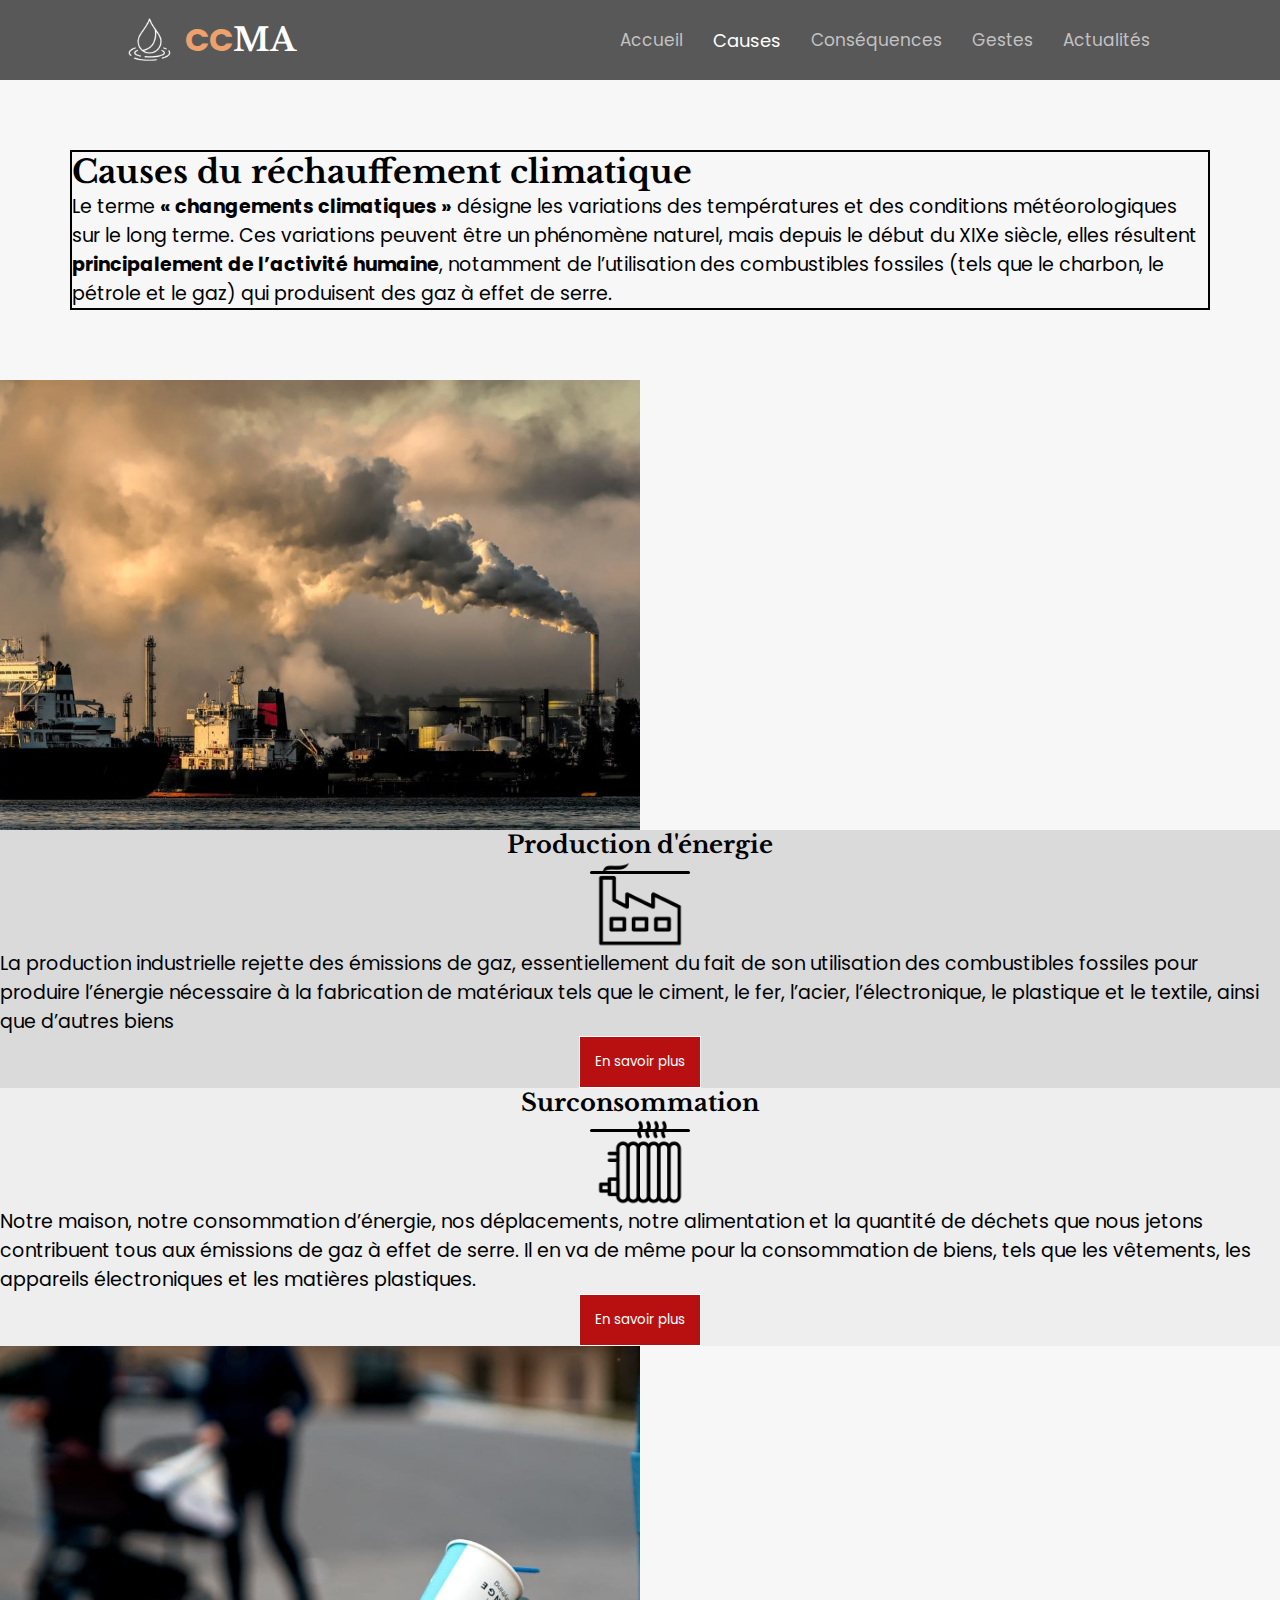
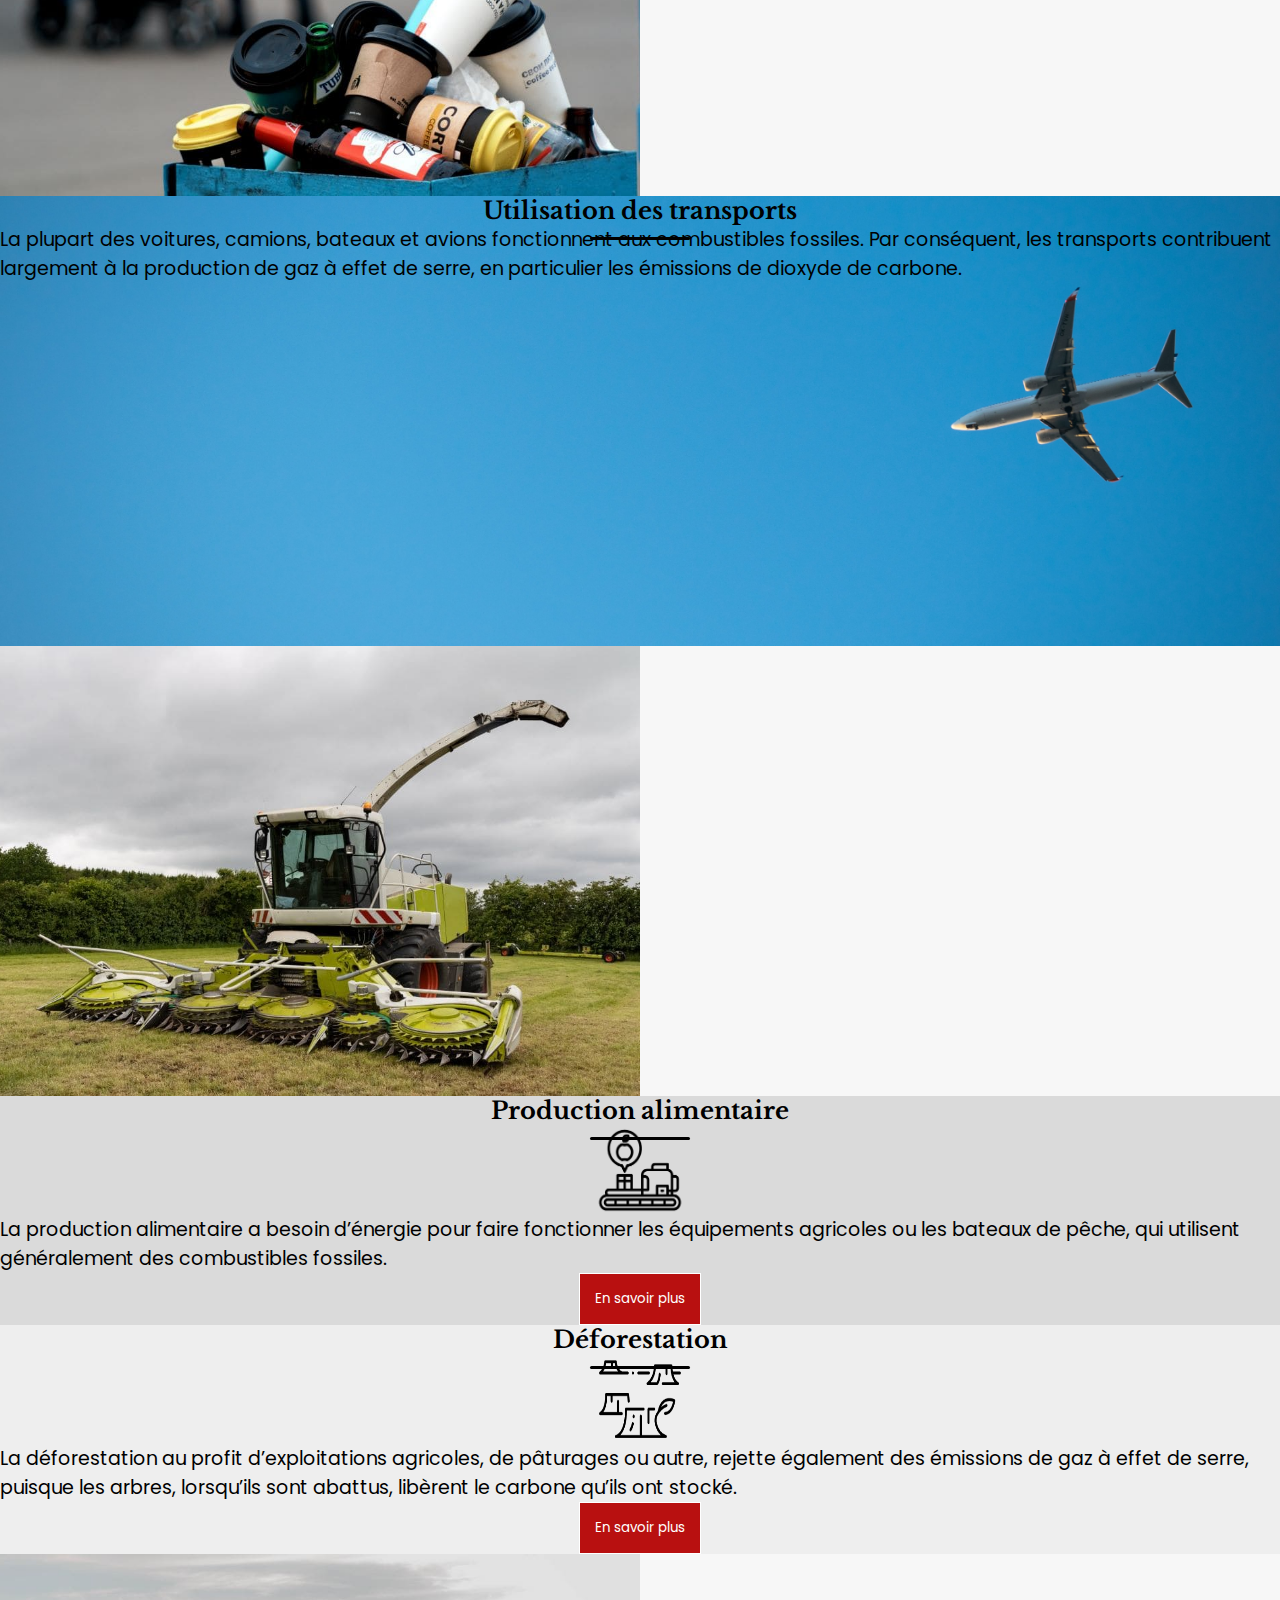
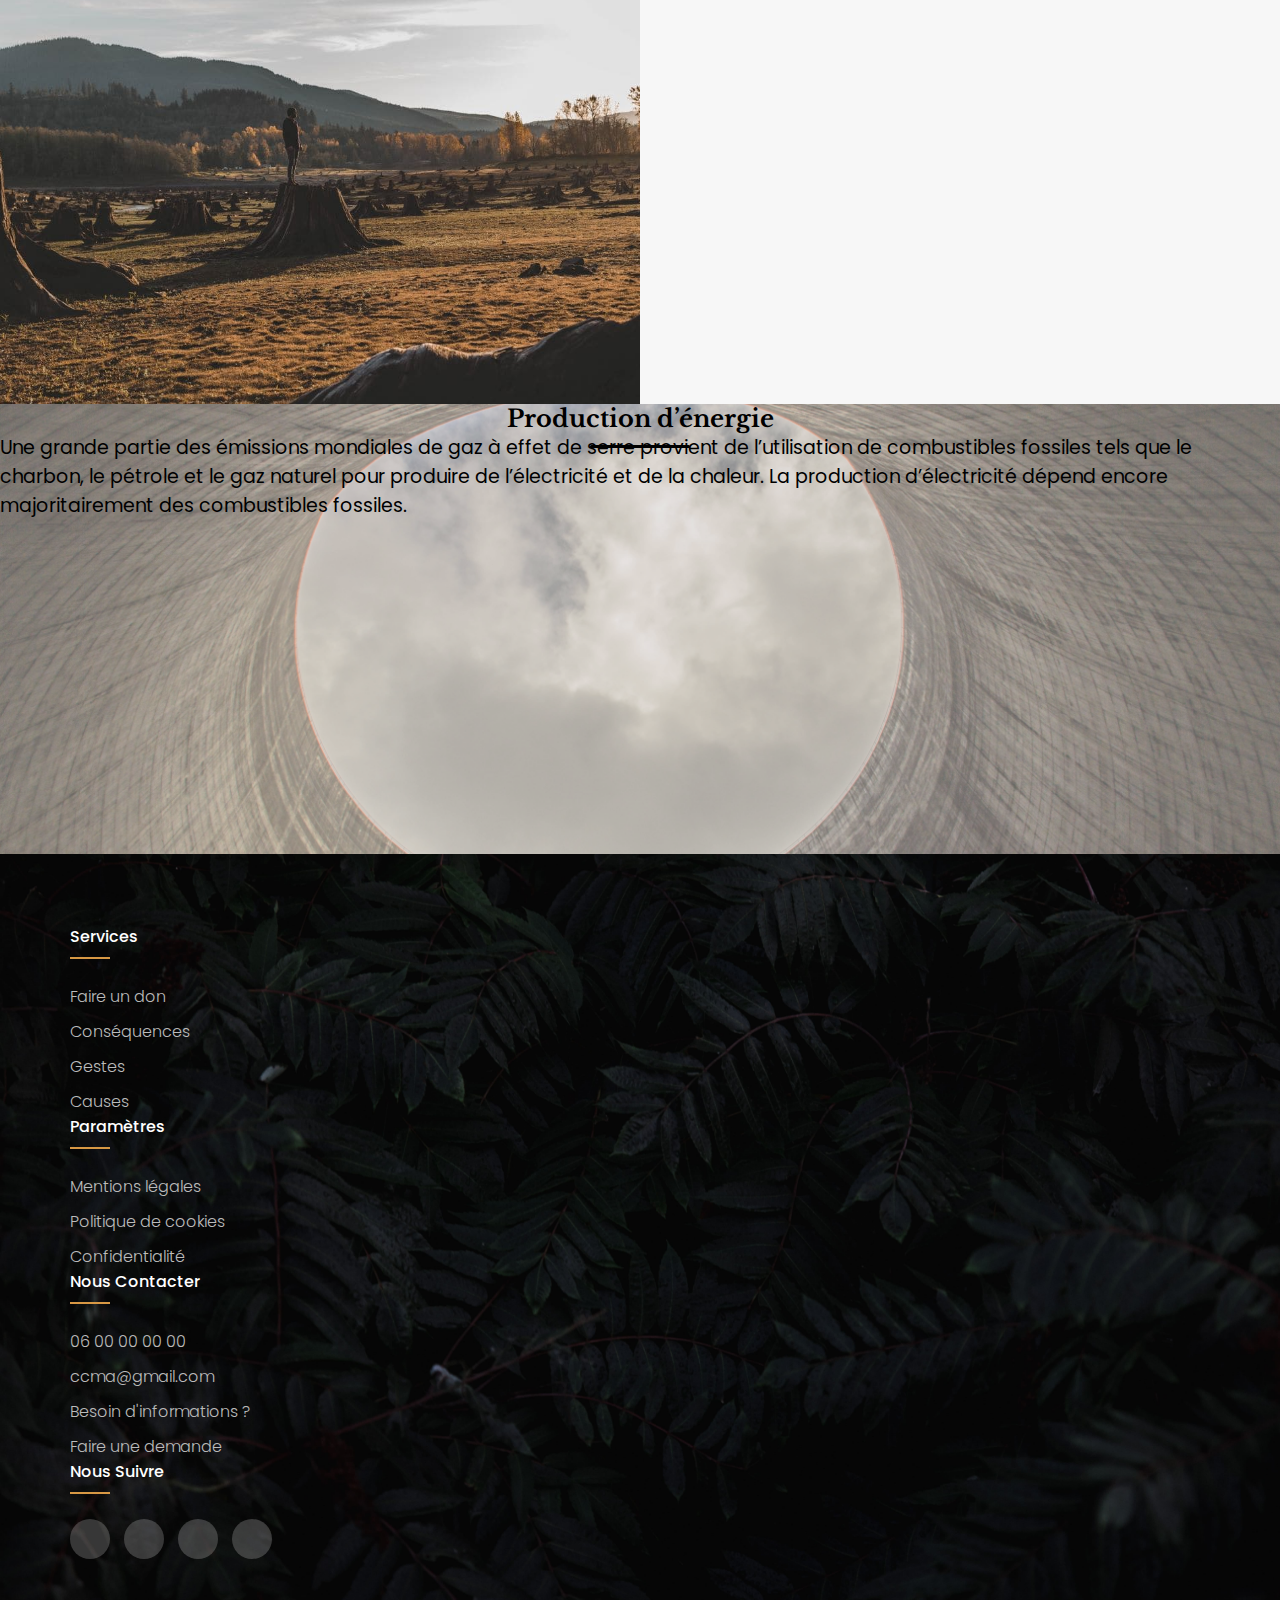
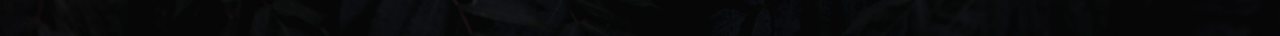
==== causes.html @ ea801f23 "Mise en place page "Consequences"" ====
<!DOCTYPE html>
<html lang="en">
<head>
  <meta charset="UTF-8">
  <meta http-equiv="X-UA-Compatible" content="IE=edge">
  <meta name="viewport" content="width=device-width, initial-scale=1.0">
  <title>Causes</title>
  <!-- CSS only -->
  <link href="https://cdn.jsdelivr.net/npm/bootstrap@5.2.0/dist/css/bootstrap.min.css" rel="stylesheet" integrity="sha384-gH2yIJqKdNHPEq0n4Mqa/HGKIhSkIHeL5AyhkYV8i59U5AR6csBvApHHNl/vI1Bx" crossorigin="anonymous">
  <!-- font awesome -->
  <link rel="stylesheet" href="https://cdnjs.cloudflare.com/ajax/libs/font-awesome/6.1.1/css/all.min.css" integrity="sha512-KfkfwYDsLkIlwQp6LFnl8zNdLGxu9YAA1QvwINks4PhcElQSvqcyVLLD9aMhXd13uQjoXtEKNosOWaZqXgel0g==" crossorigin="anonymous" referrerpolicy="no-referrer" />
  <link rel="stylesheet" href="./causes.css">
</head>
<body>
  
  <!-- Header -->
  <header>
    <div class="logo">
      <img src="./images/Accueil/tree.png" alt="three">
      <h1><span>CC</span>MA</h1>
    </div>
    <!-- menu responsive -->
    <div class="toggle-menu"></div>

    <ul class="menu">
        <li><a href="index.html">Accueil</a></li>
        <li><a href="causes.html">Causes</a></li>
        <li><a href="#">Conséquences</a></li>
        <li><a href="#">Gestes</a></li>
        <li><a href="#">Actualités</a></li>
    </ul>
  </header>

  <!-- Principale -->

  <section class="principale container">
    <div class="p-5">
      <h1 class="mb-5 row justify-content-center ms-1 ms-lg-0">Causes du réchauffement climatique</h1>
      <p>Le terme <strong>« changements climatiques »</strong> désigne les variations des températures et des conditions météorologiques sur le long terme.
        Ces variations peuvent être un phénomène naturel, mais depuis le début du XIXe siècle, elles résultent <strong>principalement de l’activité humaine</strong>,
        notamment de l’utilisation des combustibles fossiles (tels que le charbon, le pétrole et le gaz) qui produisent des gaz à effet de serre.
      </p>
    </div>
  </section>


  <!-- Contenu -->

  <section class="container-fluid contenu">
    <div class="row">
      <div class="col-lg-6 energie"></div>
      <div class="col-lg-6 centrer">
        <h2 class="mt-5">Production d'énergie</h2>
        <img alt="" src="./images/Causes/factory.png" class="mt-5">
        <p class="p-5">La production industrielle rejette des émissions de gaz, essentiellement du fait de son utilisation des combustibles fossiles pour produire l’énergie nécessaire à la fabrication de matériaux tels que le ciment, le fer, l’acier, l’électronique, le plastique et le textile, ainsi que d’autres biens</p>
        <button class="mb-5"><a href="#">En savoir plus <i class="fa-solid fa-circle-plus ms-1"></i></a></button>
      </div>
    </div>
    <div class="row ">
      <div class="col-lg-6 centrer2">
        <h2 class="mt-5">Surconsommation</h2>
        <img alt="" src="./images/Causes/radiateur.png" class="mt-5">
        <p class="p-5">Notre maison, notre consommation d’énergie, nos déplacements, notre alimentation et la quantité de déchets que nous jetons contribuent tous aux émissions de gaz à effet de serre. Il en va de même pour la consommation de biens, tels que les vêtements, les appareils électroniques et les matières plastiques.</p>
        <button class="mb-5"><a href="#">En savoir plus <i class="fa-solid fa-circle-plus ms-1"></i></a></button>
      </div>
      <div class="col-lg-6 consommation"></div>
    </div>
    <div class="row vehicule justify-content-center">
      <div class="centrer3 col-lg-6 p-5">
        <h2 class="mb-5">Utilisation des transports</h2>
        <p>La plupart des voitures, camions, bateaux et avions fonctionnent aux combustibles fossiles. Par conséquent, les transports contribuent largement à la production de gaz à effet de serre, en particulier les émissions de dioxyde de carbone.</p>
      </div>
    </div>
    <div class="row">
      <div class="col-lg-6 agricole"></div>
      <div class="col-lg-6 centrer">
        <h2 class="mt-5">Production alimentaire</h2>
        <img alt="" src="./images/Causes/product.png" class="mt-5">
        <p class="p-5">La production alimentaire a besoin d’énergie pour faire fonctionner les équipements agricoles ou les bateaux de pêche, qui utilisent généralement des combustibles fossiles.</p>
        <button class="mb-5"><a href="#">En savoir plus <i class="fa-solid fa-circle-plus ms-1"></i></a></button>
      </div>
    </div>
    <div class="row">
      <div class="col-lg-6 centrer2">
        <h2 class="mt-5">Déforestation</h2>
        <img alt="" src="./images/Causes/arbre-couper.png" class="mt-5">
        <p class="p-5">La déforestation au profit d’exploitations agricoles, de pâturages ou autre, rejette également des émissions de gaz à effet de serre, puisque les arbres, lorsqu’ils sont abattus, libèrent le carbone qu’ils ont stocké.</p>
        <button class="mb-5"><a href="#">En savoir plus <i class="fa-solid fa-circle-plus ms-1"></i></a></button>
      </div>
      <div class="col-lg-6 deforestation"></div>
    </div>
    <div class="row production justify-content-center">
      <div class="centrer3 col-lg-6 p-5">
        <h2 class="mb-5">Production d’énergie</h2>
        <p>Une grande partie des émissions mondiales de gaz à effet de serre provient de l’utilisation de combustibles fossiles tels que le charbon, le pétrole et le gaz naturel pour produire de l’électricité et de la chaleur. La production d’électricité dépend encore majoritairement des combustibles fossiles.</p>
      </div>
    </div>
  </section>



  <!-- Footer -->
  <footer>
    <div class="container">
      <div class="row">
        <div class="col-md-6 col-xl-3 mb-4">
          <h4>Services</h4>
          <ul>
            <li><a href="#">Faire un don</a></li>
            <li><a href="#">Conséquences</a></li>
            <li><a href="#">Gestes</a></li>
            <li><a href="#">Causes</a></li>
          </ul>
        </div>
        <div class="col-md-6 col-xl-3 mb-4">
          <h4>Paramètres</h4>
          <ul>
            <li><a href="#">Mentions légales</a></li>
            <li><a href="#">Politique de cookies</a></li>
            <li><a href="#">Confidentialité</a></li>
          </ul>
        </div>
        <div class="col-md-6 col-xl-3 mb-4">
          <h4>Nous contacter</h4>
          <ul>
            <li><a href="#">06 00 00 00 00</a></li>
            <li><a href="#">ccma@gmail.com</a></li>
            <li><a href="#">Besoin d'informations ?</a></li>
            <li><a href="#">Faire une demande</a></li>
          </ul>
        </div>
        <div class="col-md-6 col-xl-3 mb-4">
          <h4>Nous suivre</h4>
          <div class="social">
            <a href="#"><i class="fa-brands fa-facebook-f"></i></a>
            <a href="#"><i class="fa-brands fa-twitter"></i></a>
            <a href="#"><i class="fa-brands fa-instagram"></i></a>
            <a href="#" class="mt-2"><i class="fa-brands fa-linkedin-in"></i></a>
          </div>
        </div>
      </div>
    </div>
  </footer>


  <script src="./causes.js"></script>
</body>
</html>
---- causes.css ----
@import url('https://fonts.googleapis.com/css2?family=Poppins:wght@500&display=swap');
@import url('https://fonts.googleapis.com/css2?family=Roboto:wght@300&display=swap');
@import url('https://fonts.googleapis.com/css2?family=Libre+Baskerville&family=Roboto:wght@300&display=swap');
*{
    margin: 0;
    padding: 0;
    font-family: 'Poppins', sans-serif;
    scroll-behavior: smooth;
}
body {
  position: relative;
  background-color: rgb(247, 247, 247);
}

h1, h2 {
  font-family: 'Libre Baskerville', serif;
}


/* Navbar */

header span {
    color: #eea16d;
}
header {
    display: flex;
    align-items: center;
    justify-content: space-between;
    padding: 0 9%;
    height: 80px;
    background-color: rgb(88, 88, 88);
}
header .logo {
    color: rgb(255, 255, 255);
    display: flex;
}
header .logo img {
  height: 70px;
  width: 70px;
}
h1 {
  display: flex;
  align-items: center;
}
header .menu {
    display: flex;
    margin: 0;
}
header .menu li {
    margin: 0px 15px;
    list-style: none;
}
header .menu li a {
    color: rgb(194, 194, 194);
    text-decoration: none;
    font-size: 17px;
    position: relative;
    transition: 0.5s;
}
header .menu li a:hover, header .menu li:nth-child(2) a {
    color: #fff;
    font-size: 18px;
}
header .menu li a::before {
    position: absolute;
    bottom: -5px;
    content: "";
    width: 0%;
    height: 5px;
    border-radius: 6px;
    transition: 0.5s;
    background-color: #eea16d;
}

header .menu li a:hover::before {
    width:100%;
}

/* Responsive Navbar */

@media (max-width:909px) {
  header {
      padding: 0 5%;
  }
  header .menu {
      display: none;
  }
  .toggle-menu {
      width: 50px;
      height: 50px;
      display: flex;
      align-items: center;
      justify-content: center;
      cursor: pointer;
      z-index: 1;
      position: relative;
  }
  .toggle-menu::before{
      position: absolute;
      content: "";
      height: 5px;
      width: 25px;
      background-color: #fff;
      border-radius: 6px;
      box-shadow: 10px 10px 0 #fff;
      transform: translateY(-10px);
      transition: 0.5s;
  }
  .toggle-menu.active::before{
      transform: translateY(0) rotate(-45deg);
      box-shadow: 0 0px 0 #fff;
  }
  .toggle-menu::after{
      position: absolute;
      content: "";
      height: 5px;
      width: 25px;
      background-color: #fff;
      border-radius: 6px;
      transform: translateY(10px);
      transition: 0.5s;
  }
  .toggle-menu.active::after{
      transform: translateY(0) rotate(45deg);
      
  }
  header .menu.responsive {
    padding: 0;
      display: flex;
      position: absolute;
      top: 0;
      left: 0;
      background-color: #191513;
      height: 100vh;
      width: 100%;
      display: flex;
      align-items: center;
      justify-content: center;
      flex-direction: column;
  }
  header .menu.responsive li {
      margin: 25px 0;
  }
}


/* Principale */

.principale {
  padding: 70px;
  display: flex;
  justify-content: center;
  align-items: center;
  flex-direction: column;
}

.principale div {
  border: 2px solid black;
}

.principale p {
  font-size: 19px;
}

@media (max-width:991px) {
  .principale {
    padding: 30px;
  }
}


/* Contenu */

.contenu p {
  font-size: 19px;
}

.contenu button {
  border: 1px solid white;
  padding: 15px;
  background-color: rgb(184, 16, 16);
  transition: 0.5s;
}

.contenu button:hover {
  background-color: rgb(236, 236, 236);
  border: 1px solid black;
}

.contenu button a {
  text-decoration: none;
  color: white;
}

.contenu button:hover a {
  color: rgb(184, 16, 16);
}

.contenu h2 {
  position: relative;
}

.contenu h2::before {
  position: absolute;
  bottom: -15px;
  content: "";
  width: 100px;
  height: 3px;
  border-radius: 6px;
  transition: 0.5s;
  background-color: #000000;
  left: 50%;
  transform: translate(-50%);
}

.contenu img {
  height: 90px;
  width: 90px;
}

.energie {
  background-image: url('./images/Causes/energie.jpg');
}

.consommation {
  background-image: url("./images/Causes/consommation.jpg");
}

.agricole {
  background-image: url("./images/Causes/agricole.jpg");
}

.deforestation {
  background-image: url("./images/Causes/deforestation.jpg");
}

.energie, .consommation, .agricole, .deforestation {
  background-size: cover;
  background-repeat: no-repeat;
  background-position: bottom;
  width: 50%;
  min-height: 50vh;
}

.vehicule, .production {
  min-height: 50vh;
  position: relative;
}

.vehicule::before {
  background-size: cover;
  background-repeat: no-repeat;
  background-image: url("./images/Causes/avion.jpg");
  position: absolute;
  content: "";
  background-position: 100%;
  top: 0;
  right: 0;
  left: 0;
  bottom: 0;
  opacity: 1;
}

.production::before {
  background-size: cover;
  background-repeat: no-repeat;
  background-image: url("./images/Causes/nuclear.jpg");
  position: absolute;
  content: "";
  background-position: 100%;
  top: 0;
  right: 0;
  left: 0;
  bottom: 0;
  opacity: 0.6;
}

.centrer {
  display: flex;
  justify-content: center;
  align-items: center;
  flex-direction: column;
  background-color: rgb(218, 218, 218)
}

.centrer2 {
  display: flex;
  justify-content: center;
  align-items: center;
  flex-direction: column;
  background-color: rgb(238, 238, 238);
}

.centrer3 {
  display: flex;
  justify-content: center;
  align-items: center;
  flex-direction: column;
  color: rgb(0, 0, 0);
  position: relative;
}

@media (max-width:991px) {
  .energie, .consommation, .agricole, .deforestation {
    width: 100%;
  }
  .vehicule::before {
    opacity: 0.6;
  }
}



/* Footer */

footer {
  background-image: url('./images/Accueil/back-footer.jpg');
  background-size: cover;
  background-repeat: no-repeat;
  width: 100%;
  min-height: 30vh;
  padding: 70px;
}

footer .container {
  margin: auto;
}
footer ul {
  list-style: none;
}

footer h4 {
  color: white;
  text-transform: capitalize;
  margin-bottom: 35px;
  font-weight: 500;
  position: relative;
}

footer h4::before {
  content: '';
  position: absolute;
  left: 0px;
  bottom: -10px;
  background-color: rgb(216, 152, 68);
  height: 2px;
  box-sizing: border-box;
  width: 40px;
}

footer ul {
  padding-left: 0;
}

footer ul li:not(:last-child) {
  margin-bottom: 10px;
}

footer ul li a {
  font-size: 16px;
  text-decoration: none;
  font-weight: 300;
  color: #bbbbbb;
  display: block;
  transition: all 0.3s ease;
}

footer ul li a:hover{
  color: white;
  padding-left: 8px;
  text-decoration: none;
}

.social a {
  display: inline-block;
  height: 40px;
  width: 40px;
  background-color: rgba(255,255,255,0.2);
  margin-right: 10px;
  text-align: center;
  line-height: 40px;
  border-radius: 50%;
  color: white;
  transition: all 0.5 ease;
}
.social a:hover{
  color: #24262b;
  background-color: white;
}
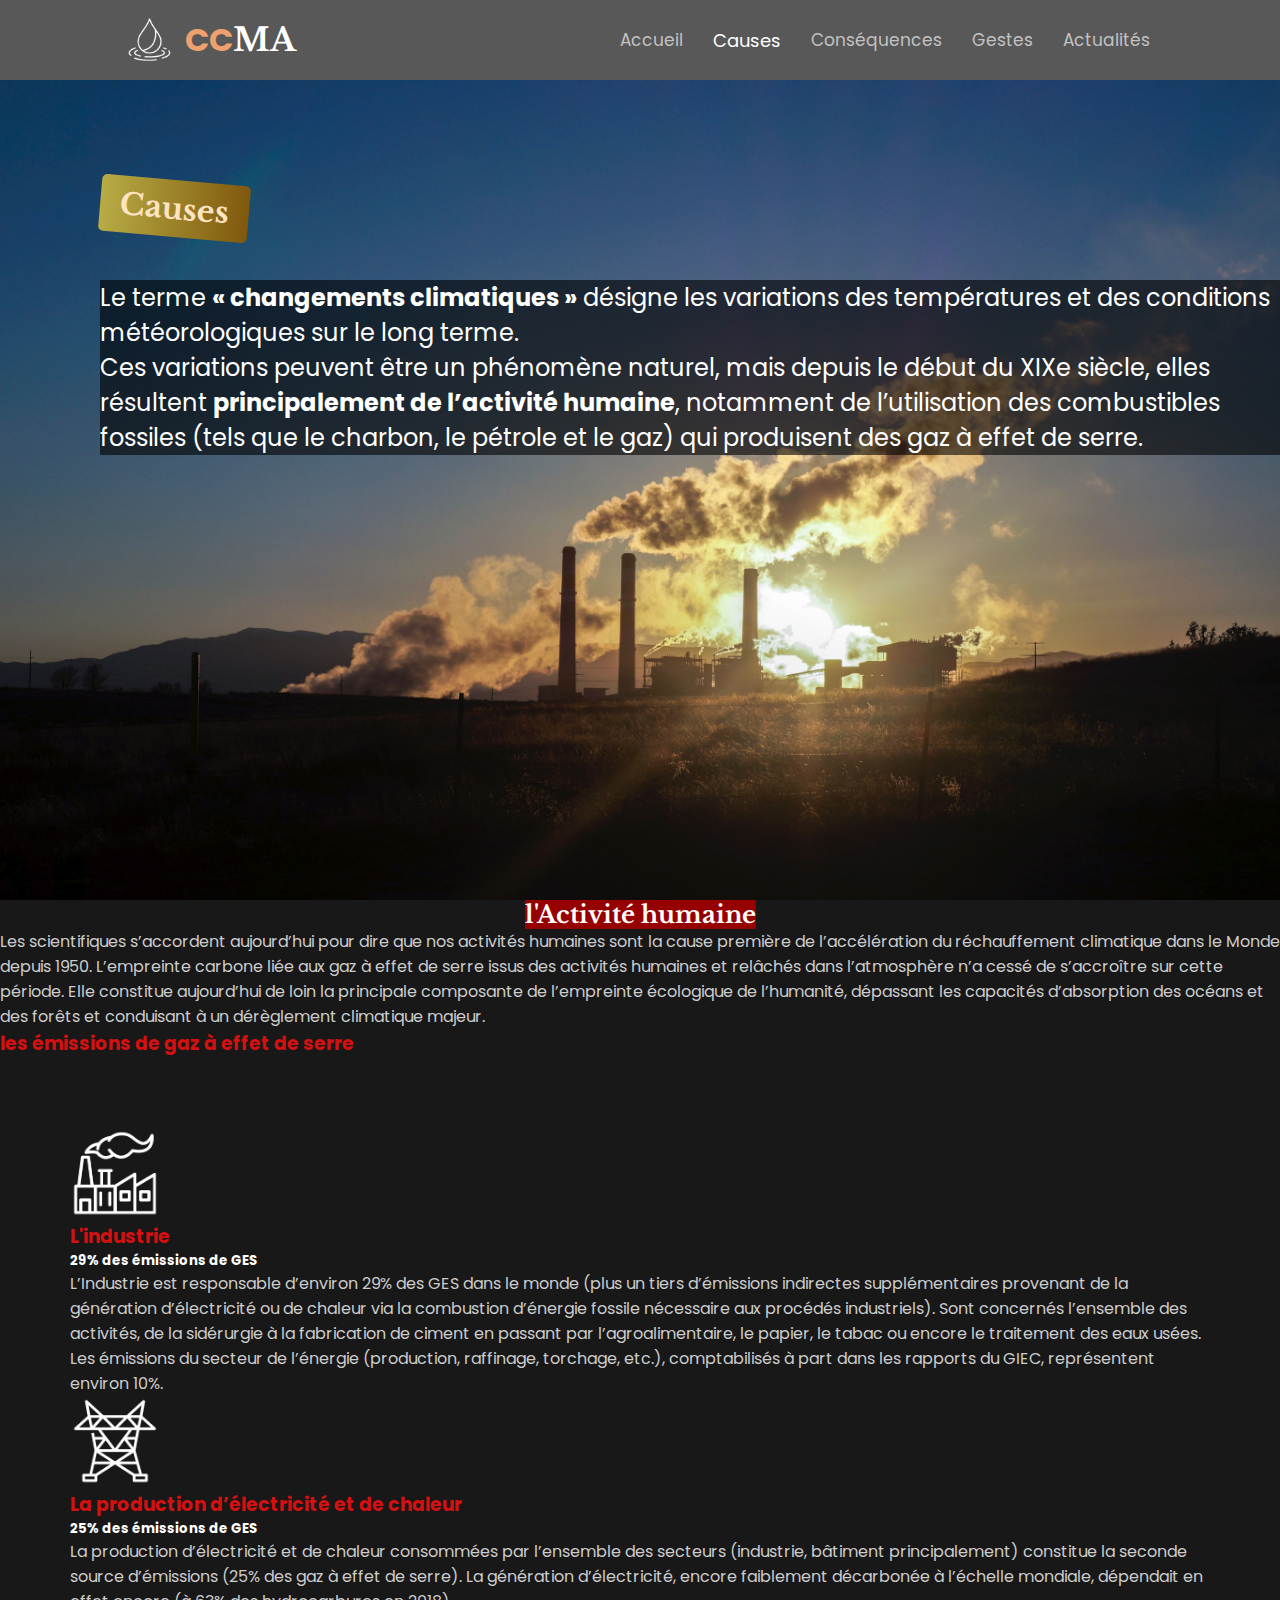
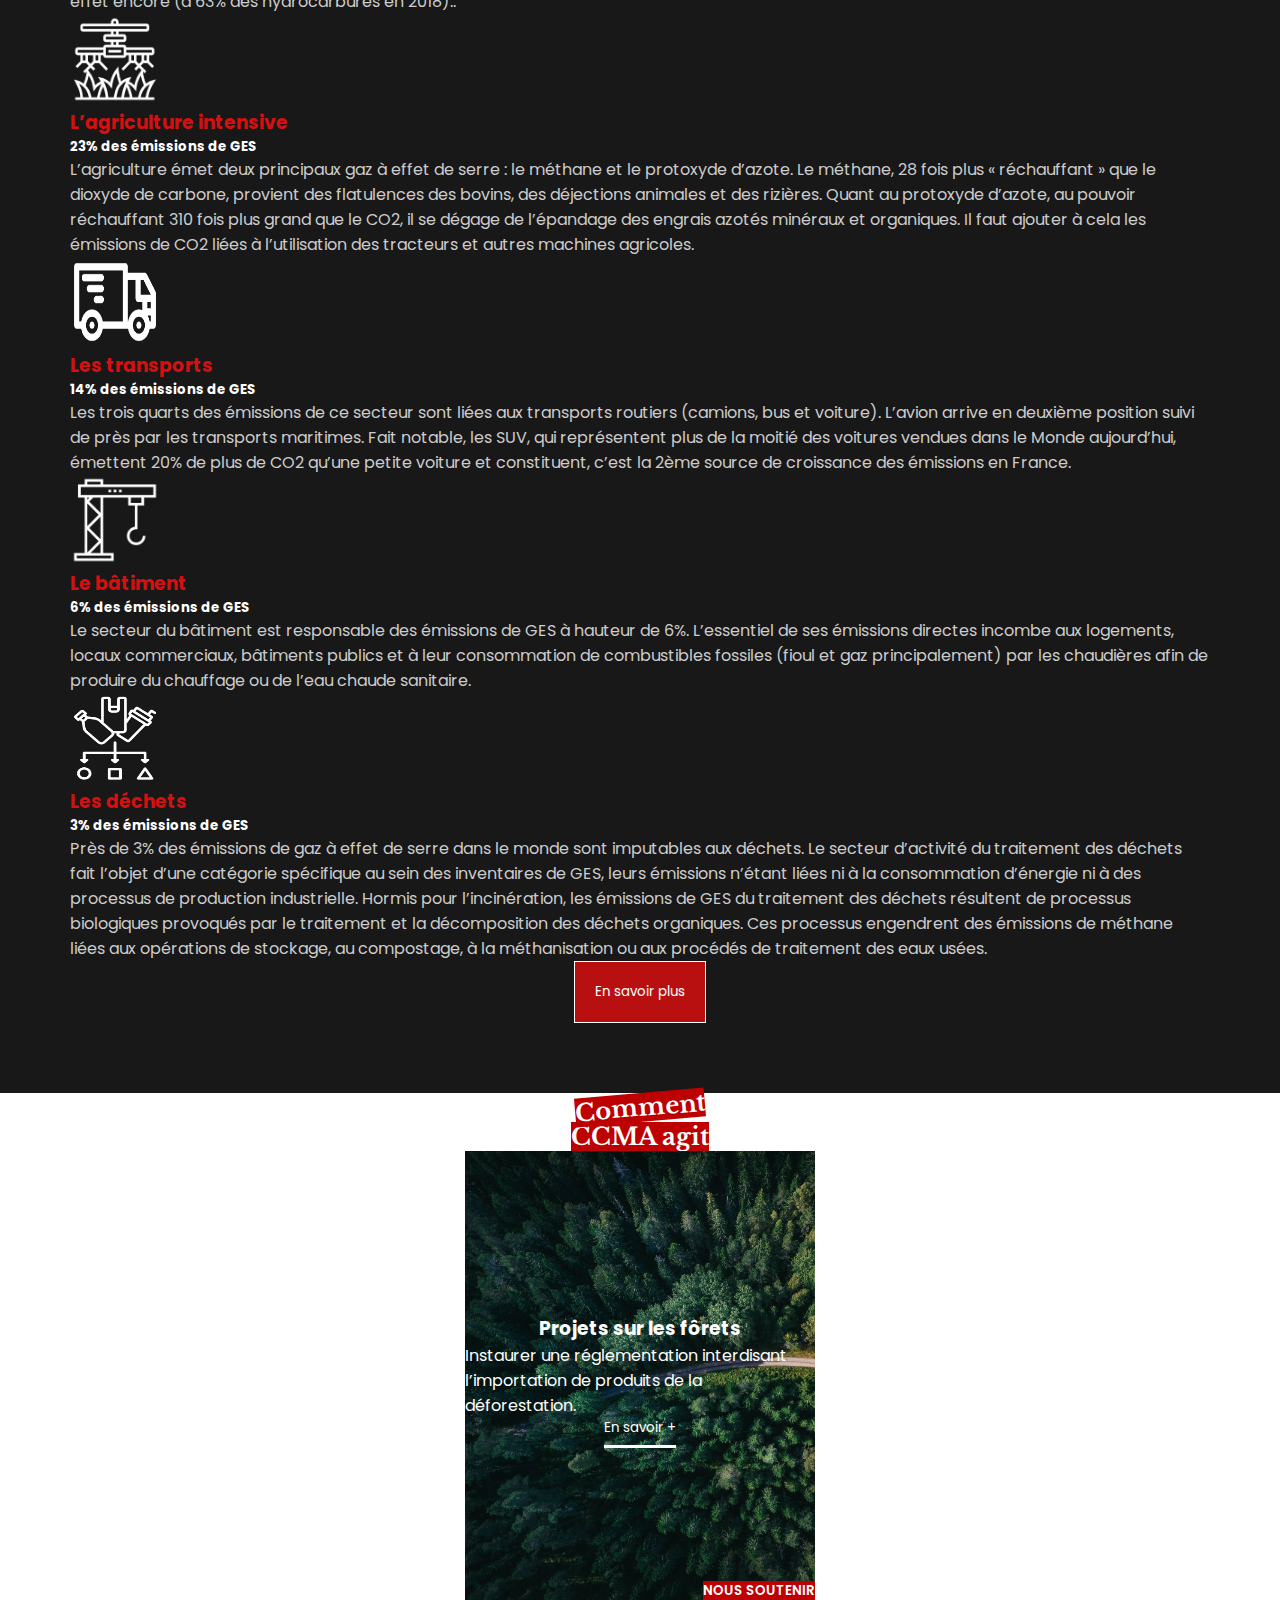
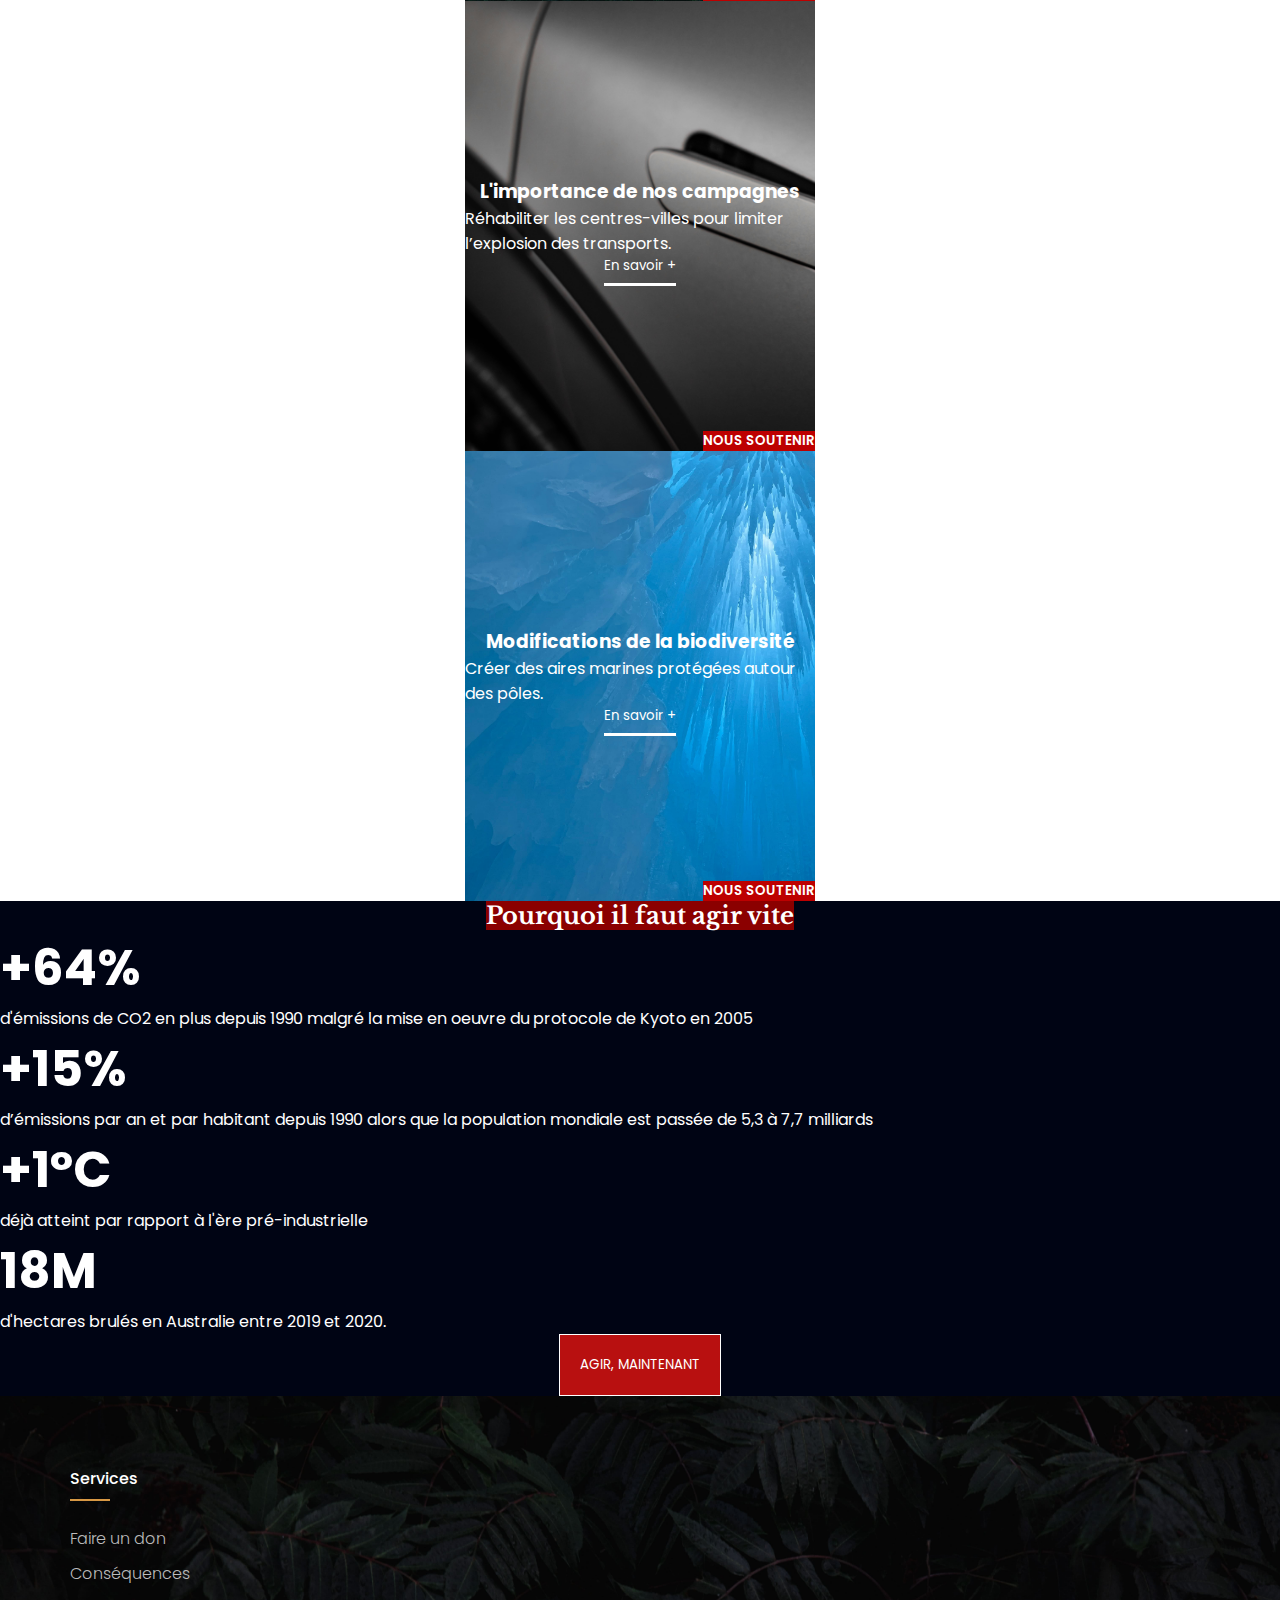
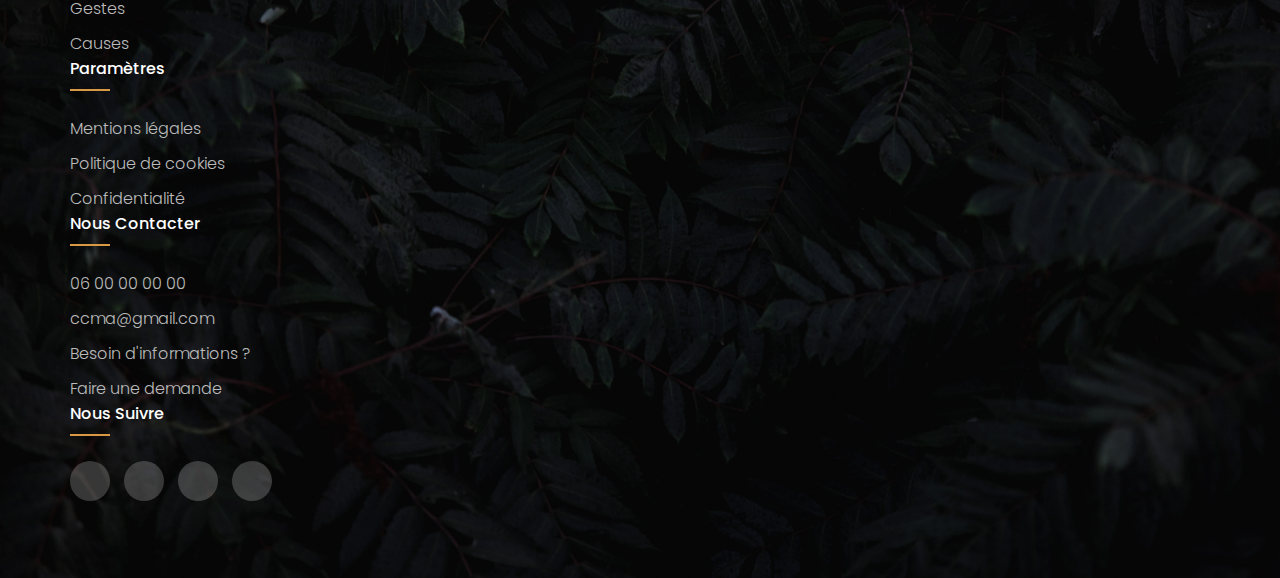
==== commit 868bfff7: "Text + photos + refonte page "Causes" comme WWF" ====
--- a/causes.html
+++ b/causes.html
@@ -25,80 +25,178 @@
     <ul class="menu">
         <li><a href="index.html">Accueil</a></li>
         <li><a href="causes.html">Causes</a></li>
-        <li><a href="#">Conséquences</a></li>
-        <li><a href="#">Gestes</a></li>
+        <li><a href="consequences.html">Conséquences</a></li>
+        <li><a href="gestes.html">Gestes</a></li>
         <li><a href="#">Actualités</a></li>
     </ul>
   </header>
 
   <!-- Principale -->
 
-  <section class="principale container">
-    <div class="p-5">
-      <h1 class="mb-5 row justify-content-center ms-1 ms-lg-0">Causes du réchauffement climatique</h1>
-      <p>Le terme <strong>« changements climatiques »</strong> désigne les variations des températures et des conditions météorologiques sur le long terme.
-        Ces variations peuvent être un phénomène naturel, mais depuis le début du XIXe siècle, elles résultent <strong>principalement de l’activité humaine</strong>,
-        notamment de l’utilisation des combustibles fossiles (tels que le charbon, le pétrole et le gaz) qui produisent des gaz à effet de serre.
-      </p>
-    </div>
-  </section>
-
+  <section class="principale">
+    <h2>Causes</h2>
+    <div class="col-10 col-lg-8 p-3">
+      <p>Le terme <strong>« changements climatiques »</strong> désigne les variations des températures et des conditions météorologiques sur le long terme.</p>
+      <p>Ces variations peuvent être un phénomène naturel, mais depuis le début du XIXe siècle, elles résultent <strong>principalement de l’activité humaine</strong>,
+        notamment de l’utilisation des combustibles fossiles (tels que le charbon, le pétrole et le gaz) qui produisent des gaz à effet de serre.</p>
+    </div>
+  </section>
 
   <!-- Contenu -->
 
   <section class="container-fluid contenu">
-    <div class="row">
-      <div class="col-lg-6 energie"></div>
-      <div class="col-lg-6 centrer">
-        <h2 class="mt-5">Production d'énergie</h2>
-        <img alt="" src="./images/Causes/factory.png" class="mt-5">
-        <p class="p-5">La production industrielle rejette des émissions de gaz, essentiellement du fait de son utilisation des combustibles fossiles pour produire l’énergie nécessaire à la fabrication de matériaux tels que le ciment, le fer, l’acier, l’électronique, le plastique et le textile, ainsi que d’autres biens</p>
-        <button class="mb-5"><a href="#">En savoir plus <i class="fa-solid fa-circle-plus ms-1"></i></a></button>
-      </div>
-    </div>
-    <div class="row ">
-      <div class="col-lg-6 centrer2">
-        <h2 class="mt-5">Surconsommation</h2>
-        <img alt="" src="./images/Causes/radiateur.png" class="mt-5">
-        <p class="p-5">Notre maison, notre consommation d’énergie, nos déplacements, notre alimentation et la quantité de déchets que nous jetons contribuent tous aux émissions de gaz à effet de serre. Il en va de même pour la consommation de biens, tels que les vêtements, les appareils électroniques et les matières plastiques.</p>
-        <button class="mb-5"><a href="#">En savoir plus <i class="fa-solid fa-circle-plus ms-1"></i></a></button>
-      </div>
-      <div class="col-lg-6 consommation"></div>
-    </div>
-    <div class="row vehicule justify-content-center">
-      <div class="centrer3 col-lg-6 p-5">
-        <h2 class="mb-5">Utilisation des transports</h2>
-        <p>La plupart des voitures, camions, bateaux et avions fonctionnent aux combustibles fossiles. Par conséquent, les transports contribuent largement à la production de gaz à effet de serre, en particulier les émissions de dioxyde de carbone.</p>
-      </div>
-    </div>
-    <div class="row">
-      <div class="col-lg-6 agricole"></div>
-      <div class="col-lg-6 centrer">
-        <h2 class="mt-5">Production alimentaire</h2>
-        <img alt="" src="./images/Causes/product.png" class="mt-5">
-        <p class="p-5">La production alimentaire a besoin d’énergie pour faire fonctionner les équipements agricoles ou les bateaux de pêche, qui utilisent généralement des combustibles fossiles.</p>
-        <button class="mb-5"><a href="#">En savoir plus <i class="fa-solid fa-circle-plus ms-1"></i></a></button>
-      </div>
-    </div>
-    <div class="row">
-      <div class="col-lg-6 centrer2">
-        <h2 class="mt-5">Déforestation</h2>
-        <img alt="" src="./images/Causes/arbre-couper.png" class="mt-5">
-        <p class="p-5">La déforestation au profit d’exploitations agricoles, de pâturages ou autre, rejette également des émissions de gaz à effet de serre, puisque les arbres, lorsqu’ils sont abattus, libèrent le carbone qu’ils ont stocké.</p>
-        <button class="mb-5"><a href="#">En savoir plus <i class="fa-solid fa-circle-plus ms-1"></i></a></button>
-      </div>
-      <div class="col-lg-6 deforestation"></div>
-    </div>
-    <div class="row production justify-content-center">
-      <div class="centrer3 col-lg-6 p-5">
-        <h2 class="mb-5">Production d’énergie</h2>
-        <p>Une grande partie des émissions mondiales de gaz à effet de serre provient de l’utilisation de combustibles fossiles tels que le charbon, le pétrole et le gaz naturel pour produire de l’électricité et de la chaleur. La production d’électricité dépend encore majoritairement des combustibles fossiles.</p>
-      </div>
-    </div>
-  </section>
-
-
-
+    <div class="mb-5 pt-5 activite">
+      <h2 class="p-3">l'Activité humaine</h2>
+    </div>
+    <div class="row text-center justify-content-center">
+      <div class="col-10 col-lg-6">
+        <p>Les scientifiques s’accordent aujourd’hui pour dire que nos activités humaines sont la cause première de l’accélération du réchauffement climatique dans le Monde depuis 1950. L’empreinte carbone liée aux gaz à effet de serre issus des activités humaines et relâchés dans l’atmosphère n’a cessé de s’accroître sur cette période. Elle constitue aujourd’hui de loin la principale composante de l’empreinte écologique de l’humanité, dépassant les capacités d’absorption des océans et des forêts et conduisant à un dérèglement climatique majeur.</p>
+      </div>  
+    </div>
+    <div class="row text-center my-5">
+      <h3>les émissions de gaz à effet de serre</h3>
+    </div>
+    <div class="agir">
+      <div class="row justify-content-around">
+        <div class="col-xxl-3 mb-5 ligne">
+          <div>
+            <img alt="" src="./images/Causes/industrie.png" class="mb-3">
+            <h3 class="ms-2">L'industrie</h3>
+            <h5 class="ms-2">29% des émissions de GES</h5>
+            <p class="ms-2">
+              L’Industrie est responsable d’environ 29% des GES dans le monde (plus un tiers d’émissions indirectes supplémentaires provenant de la génération d’électricité ou de chaleur via la combustion d’énergie fossile nécessaire aux procédés industriels). Sont concernés l’ensemble des activités, de la sidérurgie à la fabrication de ciment en passant par l’agroalimentaire, le papier, le tabac ou encore le traitement des eaux usées.
+              Les émissions du secteur de l’énergie (production, raffinage, torchage, etc.), comptabilisés à part dans les rapports du GIEC, représentent environ 10%.
+            </p>
+          </div>
+        </div>
+        <div class="col-xxl-3 mb-5 ligne">
+          <div>
+            <img alt="" src="./images/Causes/electricite.png" class="mb-3">
+            <h3 class="ms-2">La production d’électricité et de chaleur</h3>
+            <h5 class="ms-2">25% des émissions de GES</h5>
+            <p class="ms-2">
+              La production d’électricité et de chaleur consommées par l’ensemble des secteurs (industrie, bâtiment principalement) constitue la seconde source d’émissions (25% des gaz à effet de serre).
+              La génération d’électricité, encore faiblement décarbonée à l’échelle mondiale, dépendait en effet encore (à 63% des hydrocarbures en 2018)..
+            </p>
+          </div>
+        </div>
+        <div class="col-xxl-3 mb-5 ligne">
+          <div>
+            <img alt="" src="./images/Causes/intensive.png" class="mb-3">
+            <h3 class="ms-2">L’agriculture intensive</h3>
+            <h5 class="ms-2">23% des émissions de GES</h5>
+            <p class="ms-2">
+              L’agriculture émet deux principaux gaz à effet de serre : le méthane et le protoxyde d’azote. Le méthane, 28 fois plus « réchauffant » que le dioxyde de carbone, provient des flatulences des bovins, des déjections animales et des rizières. Quant au protoxyde d’azote, au pouvoir réchauffant 310 fois plus grand que le CO2, il se dégage de l’épandage des engrais azotés minéraux et organiques. Il faut ajouter à cela les émissions de CO2 liées à l’utilisation des tracteurs et autres machines agricoles.
+            </p>
+          </div>
+        </div>
+      </div>
+      <div class="row justify-content-around">
+        <div class="col-xxl-3 mb-5 ligne">
+          <div>
+            <img alt="" src="./images/Causes/transport.png" class="mb-3">
+            <h3 class="ms-2">Les transports</h3>
+            <h5 class="ms-2">14% des émissions de GES</h5>
+            <p class="ms-2">
+              Les trois quarts des émissions de ce secteur sont liées aux transports routiers (camions, bus et voiture). L’avion arrive en deuxième position suivi de près par les transports maritimes.
+              Fait notable, les SUV, qui représentent plus de la moitié des voitures vendues dans le Monde aujourd’hui, émettent 20% de plus de CO2 qu’une petite voiture et constituent, c’est la 2ème source de croissance des émissions en France.
+            </p>
+          </div>
+        </div>
+        <div class="col-xxl-3 mb-5 ligne">
+          <div>
+            <img alt="" src="./images/Causes/grue.png" class="mb-3">
+            <h3 class="ms-2">Le bâtiment</h3>
+            <h5 class="ms-2">6% des émissions de GES</h5>
+            <p class="ms-2">
+              Le secteur du bâtiment est responsable des émissions de GES à hauteur de 6%. L’essentiel de ses émissions directes incombe aux logements, locaux commerciaux, bâtiments publics et à leur consommation de combustibles fossiles (fioul et gaz principalement) par les chaudières afin de produire du chauffage ou de l’eau chaude sanitaire.
+            </p>
+          </div>
+        </div>
+        <div class="col-xxl-3 mb-5 ligne">
+          <div>
+            <img alt="" src="./images/Causes/dechets.png" class="mb-3">
+            <h3 class="ms-2">Les déchets</h3>
+            <h5 class="ms-2">3% des émissions de GES</h5>
+            <p class="ms-2">
+              Près de 3% des émissions de gaz à effet de serre dans le monde sont imputables aux déchets. Le secteur d’activité du traitement des déchets fait l’objet d’une catégorie spécifique au sein des inventaires de GES, leurs émissions n’étant liées ni à la consommation d’énergie ni à des processus de production industrielle. Hormis pour l’incinération, les émissions de GES du traitement des déchets résultent de processus biologiques provoqués par le traitement et la décomposition des déchets organiques. Ces processus engendrent des émissions de méthane liées aux opérations de stockage, au compostage, à la méthanisation ou aux procédés de traitement des eaux usées. 
+            </p>
+          </div>
+        </div>
+      </div>
+      <div class="boutton-centrer">
+        <button><a href="#">En savoir plus <i class="fa-solid fa-circle-plus ms-1"></i></a></button>
+      </div>
+    </div>
+  </section>
+
+  <!-- Action -->
+
+  <section class="container action">
+    <div class="pt-5 action-title">
+      <h2 class="p-3 m-0">Comment</h2>
+    </div>
+    <div class="action-title mb-5">
+      <h2 class="py-3 px-5">CCMA agit</h2>
+    </div>
+    <div class="row justify-content-around mb-5">
+      <div class="col-12 col-lg-4 centrer mb-5">
+        <div class="action-1 foret">
+          <h3 class="px-5 pb-2">Projets sur les fôrets</h3>
+          <p class="pb-3 px-5">Instaurer une réglementation interdisant l’importation de produits de la déforestation. </p>
+          <button class="savoir"><a>En savoir +</a></button>
+          <button class="soutenir p-3"><a>Nous soutenir</a></button>
+        </div>
+      </div>
+      <div class="col-12 col-lg-4 centrer mb-5">
+        <div class="action-1 ville">
+          <h3 class="px-5 pb-2">L'importance de nos campagnes</h3>
+          <p class="pb-3 px-5">Réhabiliter les centres-villes pour limiter l’explosion des transports.</p>
+          <button class="savoir"><a>En savoir +</a></button>
+          <button class="soutenir p-3"><a>Nous soutenir</a></button>
+        </div>
+      </div>
+      <div class="col-12 col-lg-4 centrer">
+        <div class="action-1 ice">
+          <h3 class="px-5 pb-2">Modifications de la biodiversité</h3>
+          <p class="pb-3 px-5">Créer des aires marines protégées autour des pôles.</p>
+          <button class="savoir"><a>En savoir +</a></button>
+          <button class="soutenir p-3"><a>Nous soutenir</a></button>
+        </div>
+      </div>
+    </div>
+  </section>
+
+  <!-- Vite -->
+
+  <section class="container-fluid vite pb-5">
+    <div class="mb-5 pt-5 vite-titre">
+      <h2 class="p-3">Pourquoi il faut agir vite</h2>
+    </div>
+    <div class="row justify-content-around">
+      <div class="col-10 col-md-5 col-xl-2 text-center mb-5">
+        <h3>+64%</h3>
+        <p>d'émissions de CO2 en plus depuis 1990 malgré la mise en oeuvre du protocole de Kyoto en 2005</p>
+      </div>
+      <div class="col-10 col-md-5 col-xl-2 text-center mb-5">
+        <h3>+15%</h3>
+        <p>d’émissions par an et par habitant depuis 1990 alors que la population mondiale est passée de 5,3 à 7,7 milliards</p>
+      </div>
+      <div class="col-10 col-md-5 col-xl-2 text-center mb-5">
+        <h3>+1°C</h3>
+        <p>déjà atteint par rapport à l'ère pré-industrielle</p>
+      </div>
+      <div class="col-10 col-md-5 col-xl-2 text-center mb-5">
+        <h3>18M</h3>
+        <p>d'hectares brulés en Australie entre 2019 et 2020.</p>
+      </div>
+    </div>
+    <div class="boutton-centrer">
+      <button><a href="#">AGIR, MAINTENANT</a></button>
+    </div>
+  </section>
+
+  
   <!-- Footer -->
   <footer>
     <div class="container">
--- a/causes.css
+++ b/causes.css
@@ -9,7 +9,7 @@
 }
 body {
   position: relative;
-  background-color: rgb(247, 247, 247);
+  background-color: white;
 }
 
 h1, h2 {
@@ -147,167 +147,286 @@
 /* Principale */
 
 .principale {
-  padding: 70px;
-  display: flex;
-  justify-content: center;
-  align-items: center;
-  flex-direction: column;
-}
-
+  position: relative;
+  width: 100%;
+  height: calc(100vh - 80px);
+  display: flex;
+  z-index: -1;
+  background: url("./images/Causes/cause.jpg");
+  background-repeat: no-repeat;
+  background-size: cover;
+  background-position: top;
+}
+
+.principale h2 {
+  position: absolute; 
+  top: 100px;
+  left: 100px; 
+  color: bisque;
+  font-size: 30px;
+  background: linear-gradient(to left, #80580d, #b8ac45);
+  padding: 10px 20px;
+  border-radius: 5px;
+  transform: rotate(5deg);
+}
 .principale div {
-  border: 2px solid black;
-}
-
-.principale p {
-  font-size: 19px;
-}
-
-@media (max-width:991px) {
-  .principale {
-    padding: 30px;
-  }
-}
-
-
-/* Contenu */
+  position: absolute; 
+  top: 200px;
+  left: 100px; 
+  color: white;
+  font-size: 24px;
+  font-family: 'Libre Baskerville', serif;
+}
+
+/* Responsive principale */
+
+@media (max-width:1400px) {
+  .principale div {
+    background-color: rgba(0, 0, 0, 0.6);
+  }
+}
+
+@media (max-width:909px) {
+  .principale h2 {
+    top: 50px;
+    left: 50px;
+    font-size: 20px;
+  }
+  .principale div {
+    top: 120px;
+    left: 50px;
+    font-size: 16px;
+    padding-right: 20px;
+  }
+}
+
+@media (max-width:450px) {
+  .principale h2 {
+    top: 20px;
+    left: 20px;
+  }
+  .principale div {
+    left: 20px;
+    top: 90px;
+  }
+}
+
+/* Agir */
+
+.contenu {
+  background-color: rgb(24, 24, 24);
+  color: white;
+}
 
 .contenu p {
-  font-size: 19px;
-}
-
-.contenu button {
-  border: 1px solid white;
-  padding: 15px;
+  color: rgb(204, 204, 204);
+}
+
+.activite {
+  display: flex;
+  justify-content: center;
+  align-items: center;
+}
+
+.activite h2 {
+  background-color: rgb(151, 0, 0);
+  display: flex;
+  justify-content: center;
+  align-items: center;
+}
+
+.agir {
+  padding: 70px;  
+}
+
+.agir div {
+  font-family: 'Roboto', sans-serif;
+}
+
+.agir h2 {
+  text-align: center;
+  position: relative;
+  margin-bottom: 100px;
+}
+
+.agir h2::before {
+  content: "";
+  height: 5px;
+  width: 100px;
   background-color: rgb(184, 16, 16);
-  transition: 0.5s;
-}
-
-.contenu button:hover {
-  background-color: rgb(236, 236, 236);
-  border: 1px solid black;
-}
-
-.contenu button a {
-  text-decoration: none;
-  color: white;
-}
-
-.contenu button:hover a {
-  color: rgb(184, 16, 16);
-}
-
-.contenu h2 {
-  position: relative;
-}
-
-.contenu h2::before {
   position: absolute;
-  bottom: -15px;
-  content: "";
-  width: 100px;
-  height: 3px;
-  border-radius: 6px;
-  transition: 0.5s;
-  background-color: #000000;
   left: 50%;
-  transform: translate(-50%);
-}
-
-.contenu img {
+  bottom: -30px;
+  border-radius: 5px;
+  transform: translateX(-50%);
+  box-sizing: border-box;
+}
+
+.agir img {
   height: 90px;
   width: 90px;
 }
 
-.energie {
-  background-image: url('./images/Causes/energie.jpg');
-}
-
-.consommation {
-  background-image: url("./images/Causes/consommation.jpg");
-}
-
-.agricole {
-  background-image: url("./images/Causes/agricole.jpg");
-}
-
-.deforestation {
-  background-image: url("./images/Causes/deforestation.jpg");
-}
-
-.energie, .consommation, .agricole, .deforestation {
+.contenu h3 {
+  color: rgb(212, 16, 16);
+}
+
+.ligne {
+  display: flex;
+}
+
+.boutton-centrer {
+  display: flex;
+  justify-content: center;
+}
+.boutton-centrer button {
+  padding: 20px;
+  border: 1px solid white;
+  background-color: rgb(184, 16, 16);
+}
+
+.boutton-centrer a {
+  text-decoration: none;
+  color: white;
+}
+
+.boutton-centrer button:hover {
+  background-color: rgb(221, 48, 48);
+  transition: all 0.5s;
+}
+
+@media (max-width:450px) {
+  .agir {
+    padding: 30px;
+  }
+}
+
+/* Action */
+
+.action {
+  color: white;
+}
+
+.action-title {
+    display: flex;
+    justify-content: center;
+    align-items: center;
+}
+
+.action-title h2 {
+  background-color: rgb(189, 0, 0);
+  display: flex;
+  justify-content: center;
+  align-items: center;
+}
+
+body > section.container.action > div.pt-5.action-title > h2 {
+  transform: rotate(-5deg);
+}
+
+.foret {
+  background: url("./images/Causes/foret.jpg");
+  background-position: 0%;
+}
+
+.ville {
+  background: url("./images/Causes/ville3.jpg");
+  background-position: 0%;
+}
+
+.ice {
+  background: url("./images/Causes/ice3.jpg");
+  background-position: 0%;
+}
+
+.action-1 {
   background-size: cover;
   background-repeat: no-repeat;
-  background-position: bottom;
-  width: 50%;
-  min-height: 50vh;
-}
-
-.vehicule, .production {
-  min-height: 50vh;
+  width: 350px;
+  height: 450px;
+  display: flex;
+  justify-content: center;
+  align-items: center;
+  flex-direction: column;
+  color: white;
   position: relative;
 }
 
-.vehicule::before {
-  background-size: cover;
-  background-repeat: no-repeat;
-  background-image: url("./images/Causes/avion.jpg");
+.soutenir {
   position: absolute;
+  bottom: 0;
+  right: 0;
+  border: none;
+  background-color: rgb(189, 0, 0);
+  color: white;
+  text-transform: uppercase;
+  font: 27px;
+  font-weight: 600;
+  transition: all 0.5s;
+}
+
+.soutenir:hover {
+  background-color: black;
+}
+
+.savoir {
+  border: none;
+  background-color: transparent;
+  color: white;
+  position: relative;
+  transition: all 0.5s;
+}
+
+.savoir:hover {
+  font-size: 18px;
+}
+
+.savoir::before {
   content: "";
-  background-position: 100%;
-  top: 0;
-  right: 0;
+  width: 100%;
+  height: 3px;
+  background-color: white;
+  position: absolute;
   left: 0;
-  bottom: 0;
-  opacity: 1;
-}
-
-.production::before {
-  background-size: cover;
-  background-repeat: no-repeat;
-  background-image: url("./images/Causes/nuclear.jpg");
-  position: absolute;
-  content: "";
-  background-position: 100%;
-  top: 0;
-  right: 0;
-  left: 0;
-  bottom: 0;
-  opacity: 0.6;
+  bottom: -10px;
 }
 
 .centrer {
   display: flex;
   justify-content: center;
-  align-items: center;
-  flex-direction: column;
-  background-color: rgb(218, 218, 218)
-}
-
-.centrer2 {
-  display: flex;
-  justify-content: center;
-  align-items: center;
-  flex-direction: column;
-  background-color: rgb(238, 238, 238);
-}
-
-.centrer3 {
-  display: flex;
-  justify-content: center;
-  align-items: center;
-  flex-direction: column;
-  color: rgb(0, 0, 0);
-  position: relative;
-}
-
-@media (max-width:991px) {
-  .energie, .consommation, .agricole, .deforestation {
+}
+
+@media (max-width:1000px) {
+  .action-1 {
     width: 100%;
   }
-  .vehicule::before {
-    opacity: 0.6;
-  }
-}
+}
+
+
+/* Vite */
+
+.vite {
+  background-color: rgb(0, 4, 20);
+  color: white;
+}
+
+.vite-titre {
+  display: flex;
+  justify-content: center;
+  align-items: center;
+}
+
+.vite-titre h2 {
+  background-color: rgb(139, 0, 0);
+  display: flex;
+  justify-content: center;
+  align-items: center;
+}
+
+.vite h3 {
+  font-size: 50px;
+}
+
 
 
 
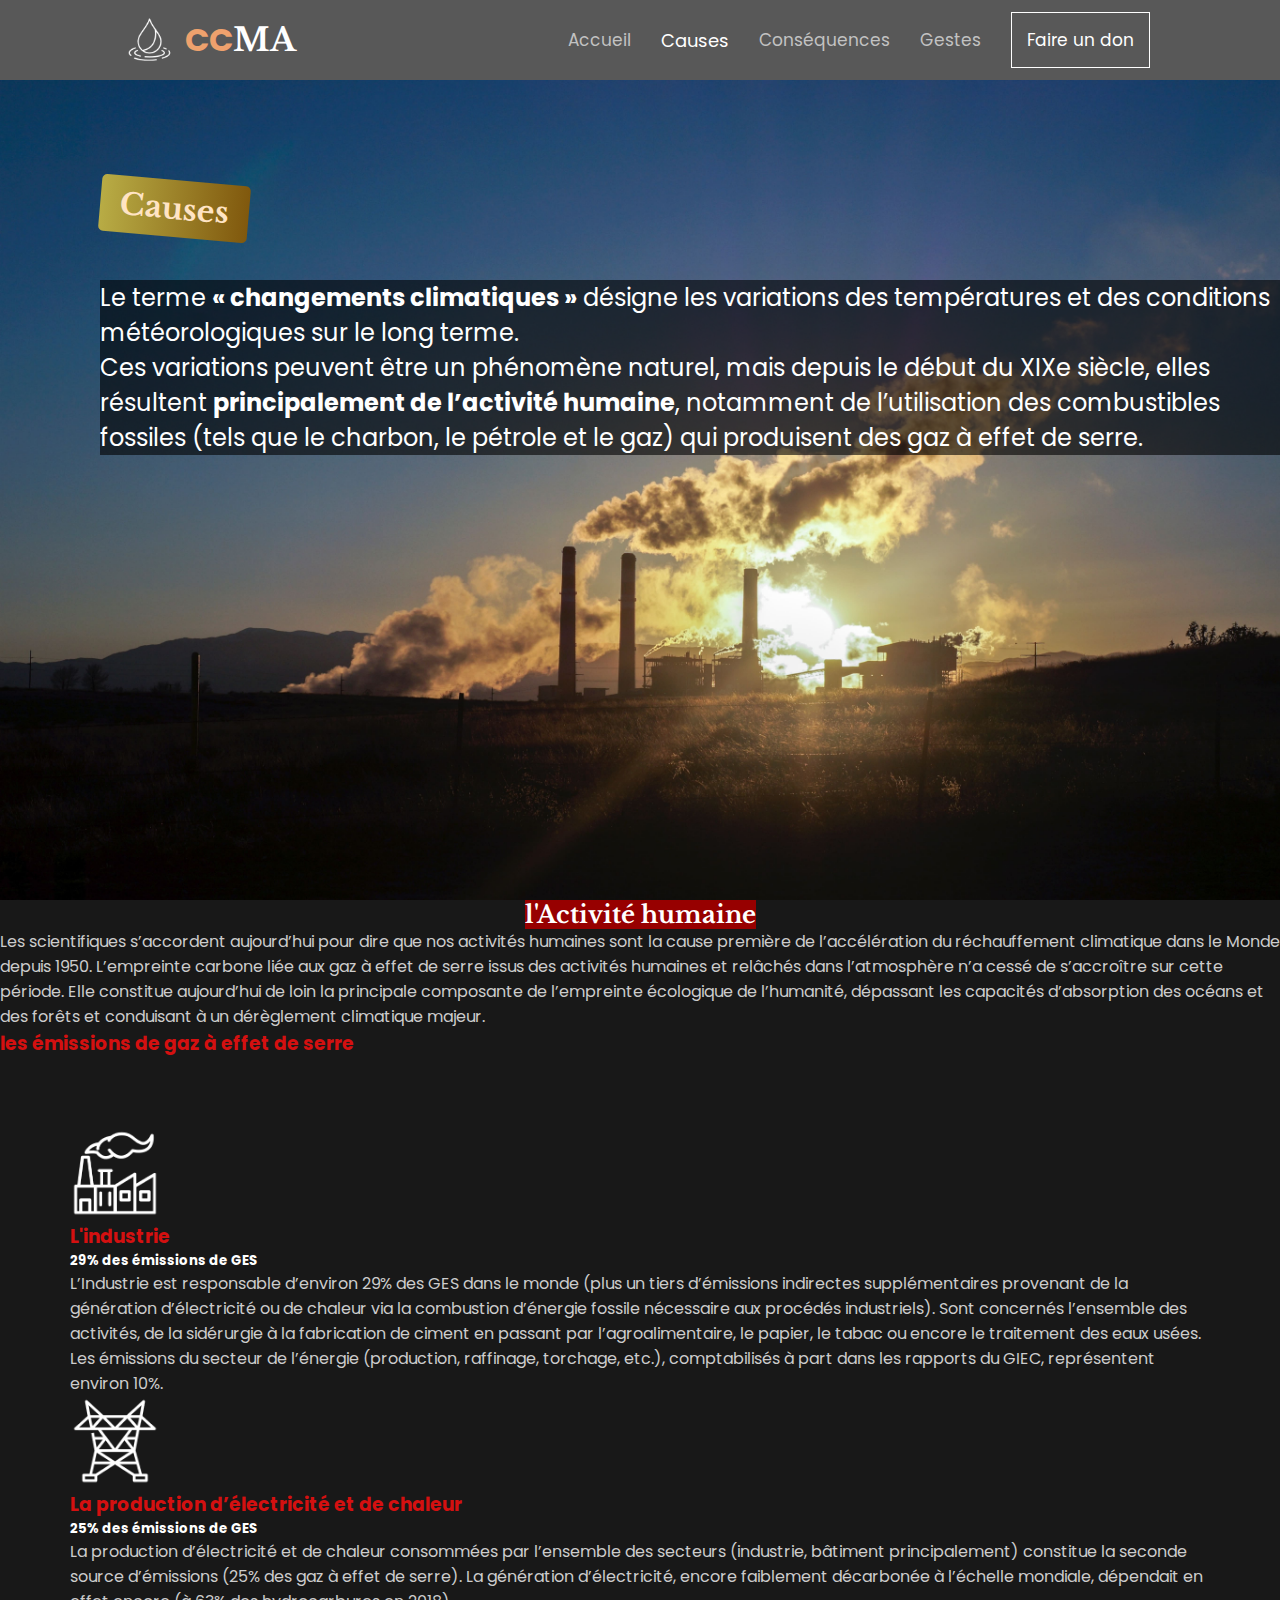
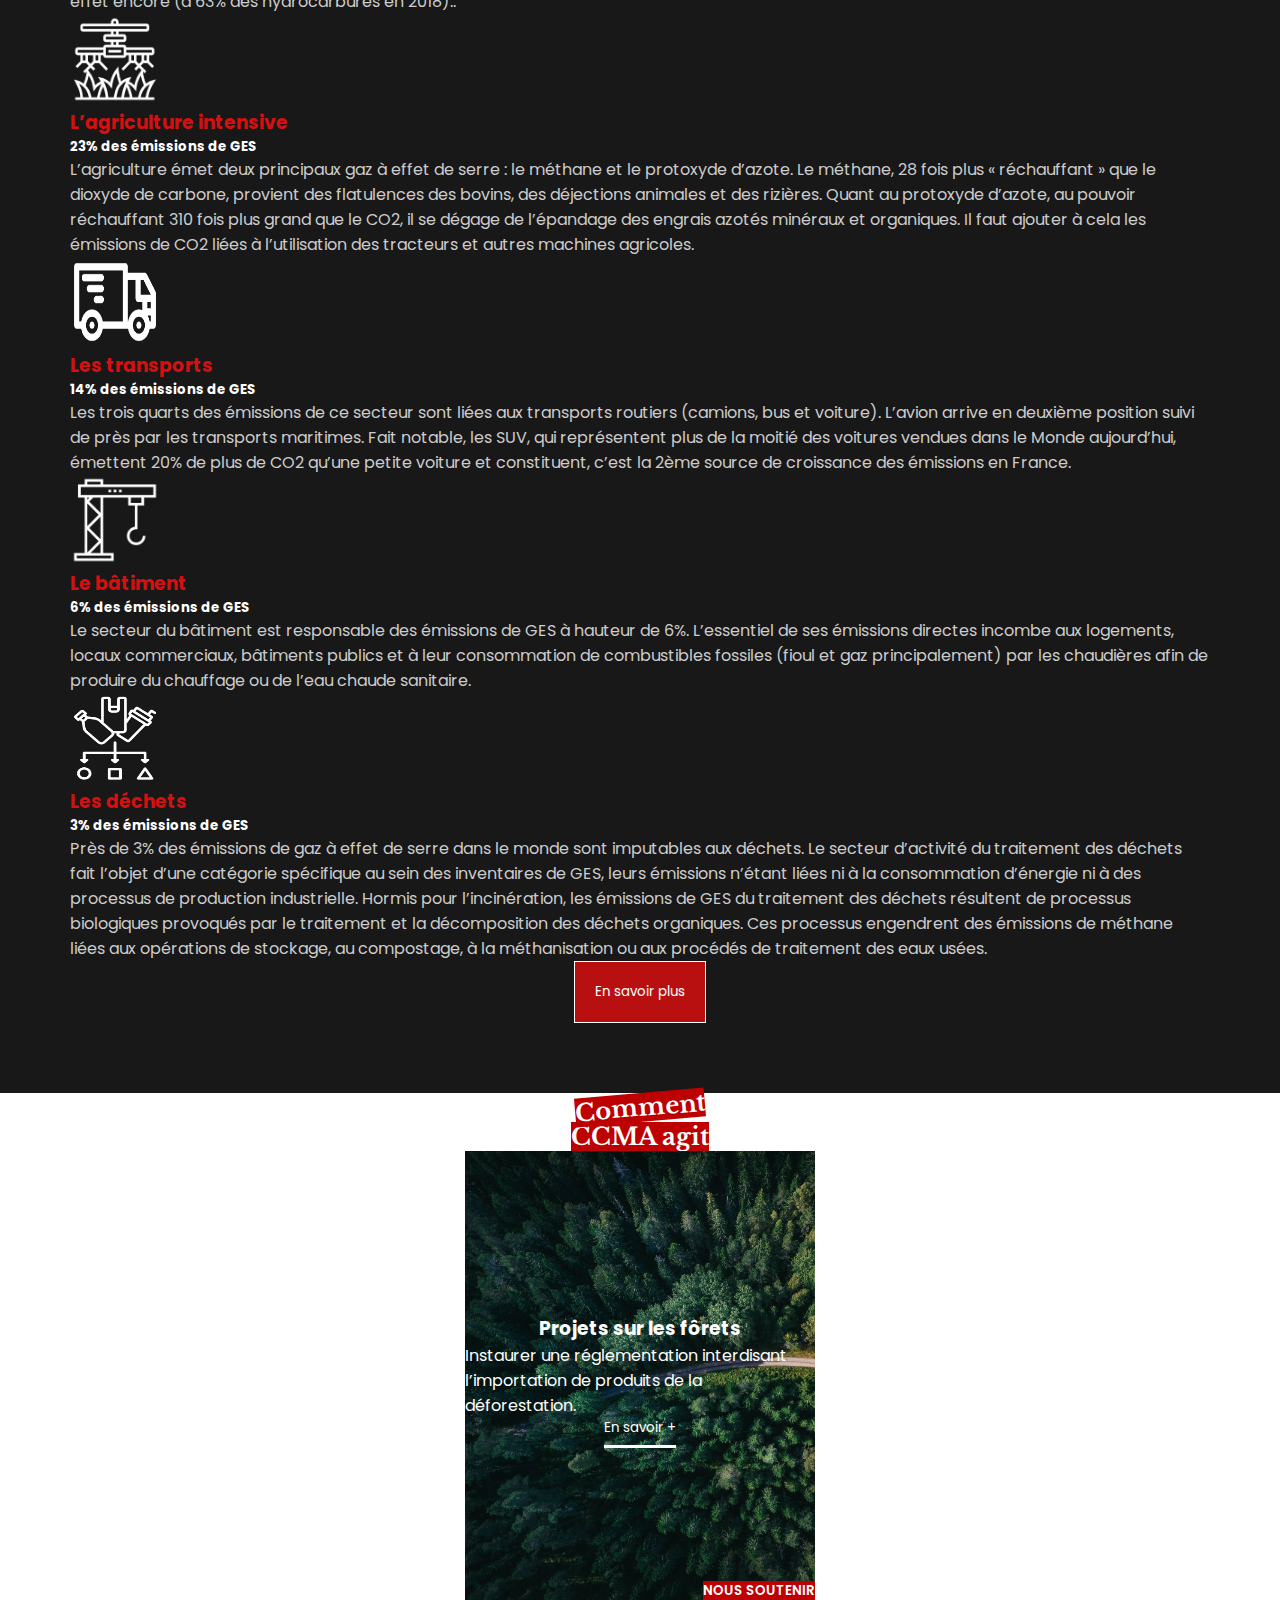
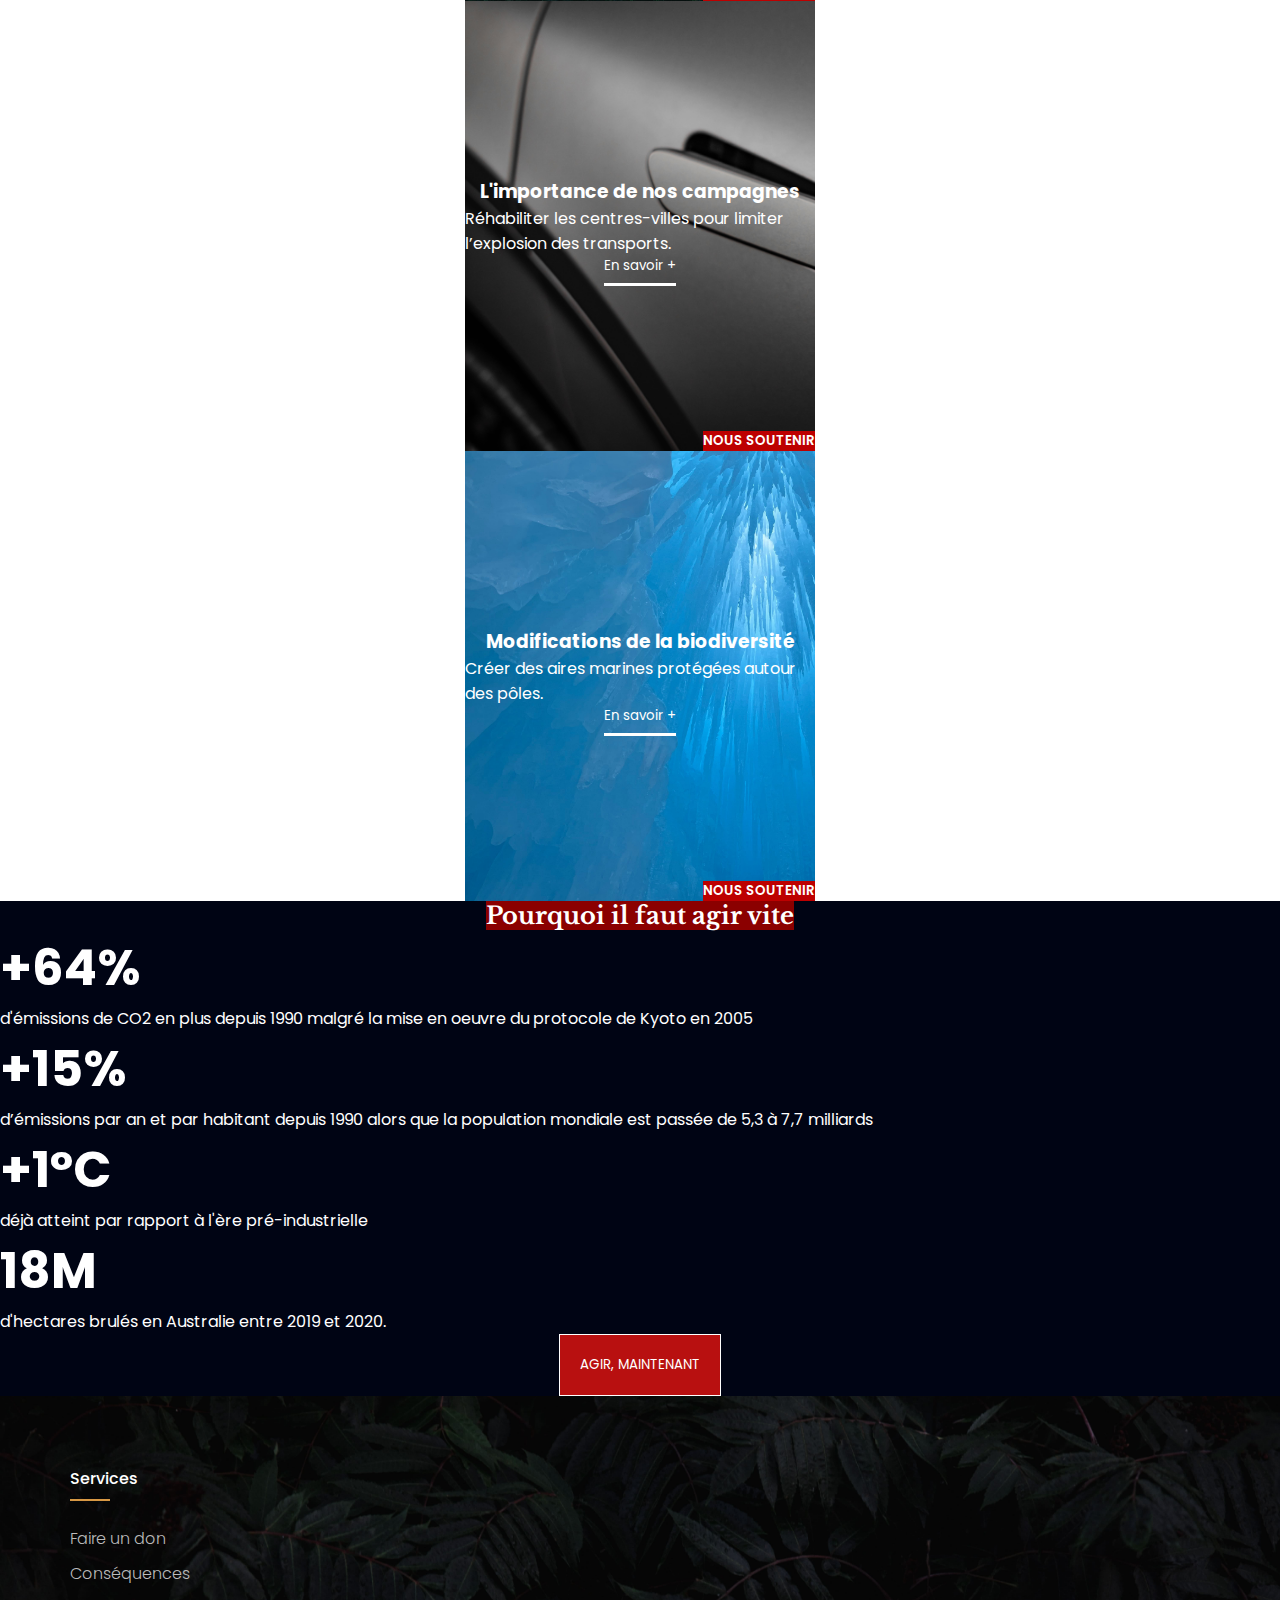
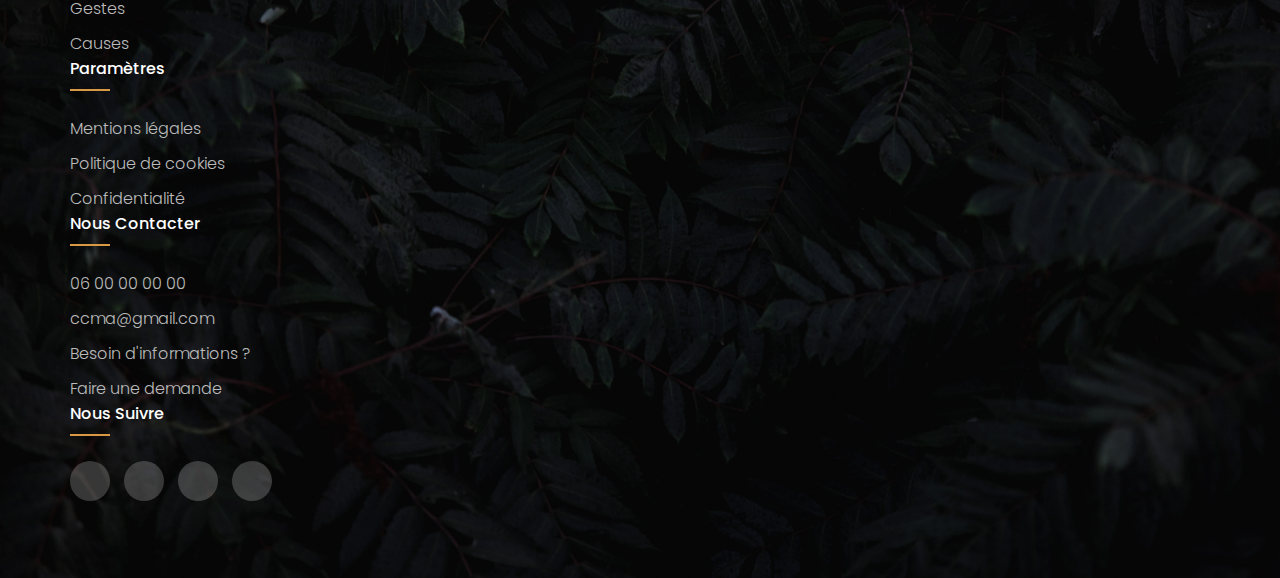
==== commit dfbbae11: "Changement derniere page -> "Faire un don" hover" ====
--- a/causes.html
+++ b/causes.html
@@ -27,7 +27,7 @@
         <li><a href="causes.html">Causes</a></li>
         <li><a href="consequences.html">Conséquences</a></li>
         <li><a href="gestes.html">Gestes</a></li>
-        <li><a href="#">Actualités</a></li>
+        <li><a href="don.html">Faire un don</a></li>
     </ul>
   </header>
 
--- a/causes.css
+++ b/causes.css
@@ -76,9 +76,25 @@
     width:100%;
 }
 
+header ul li:nth-child(5) a {
+  border: 1px solid white;
+  padding: 15px;
+  color: white;
+}
+
+header ul li:nth-child(5) a:hover {
+  color: rgb(184, 16, 16);
+  font-size: 17px;
+  background-color: white;
+}
+
+header .menu li:nth-child(5) a:hover::before {
+  width: 0%;
+}
+
 /* Responsive Navbar */
 
-@media (max-width:909px) {
+@media (max-width:1100px) {
   header {
       padding: 0 5%;
   }
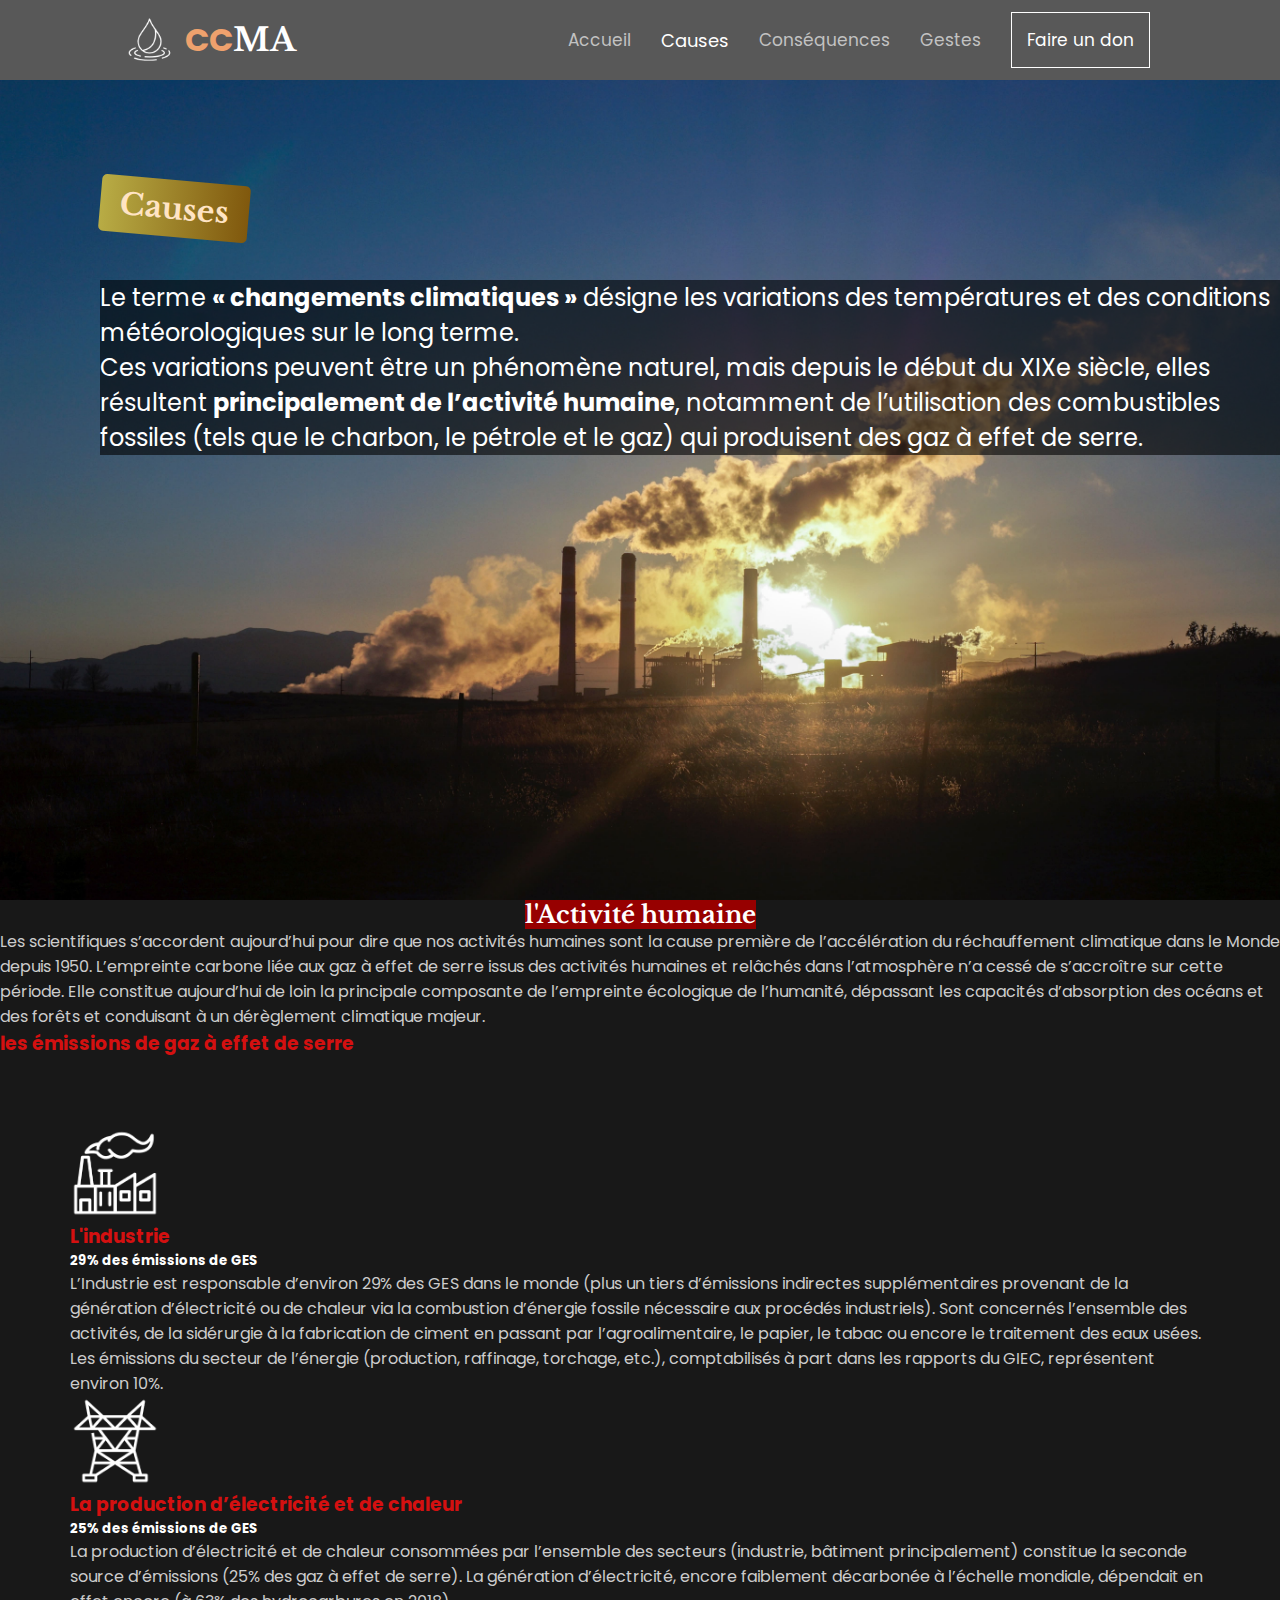
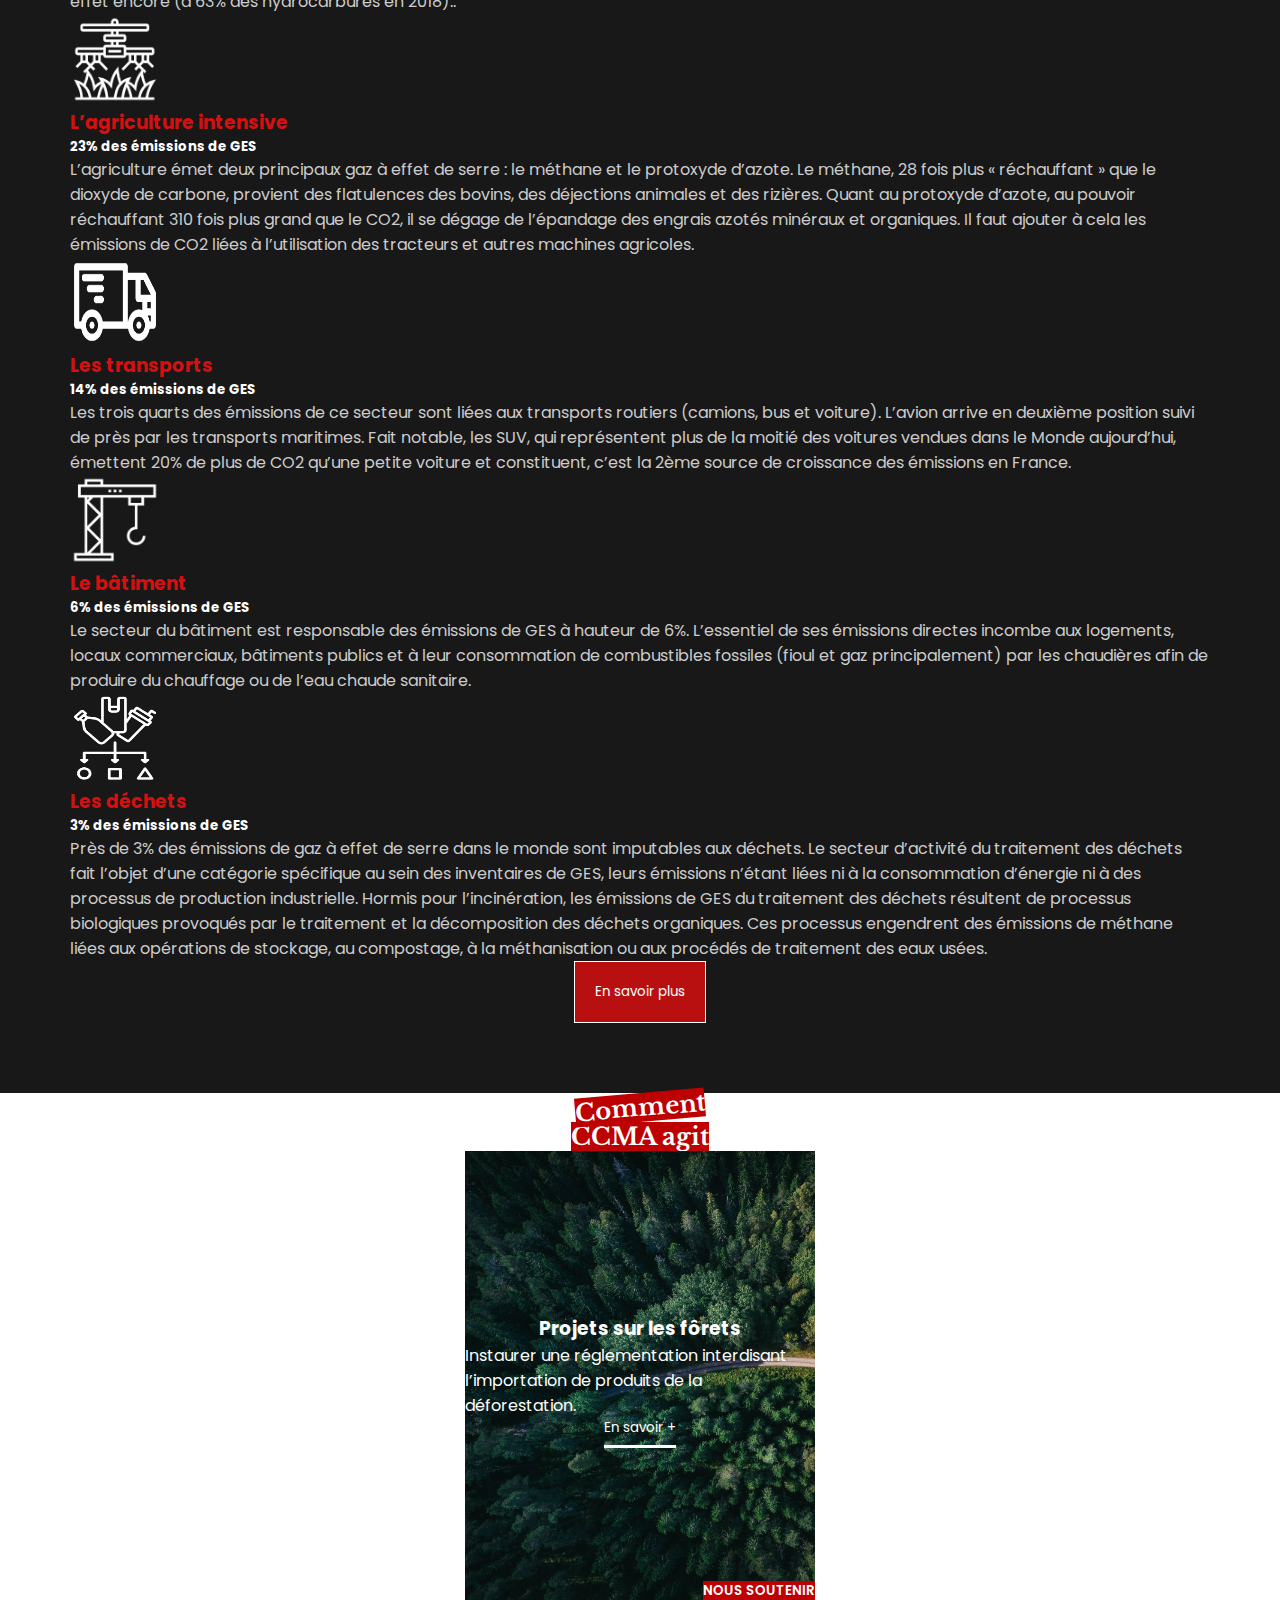
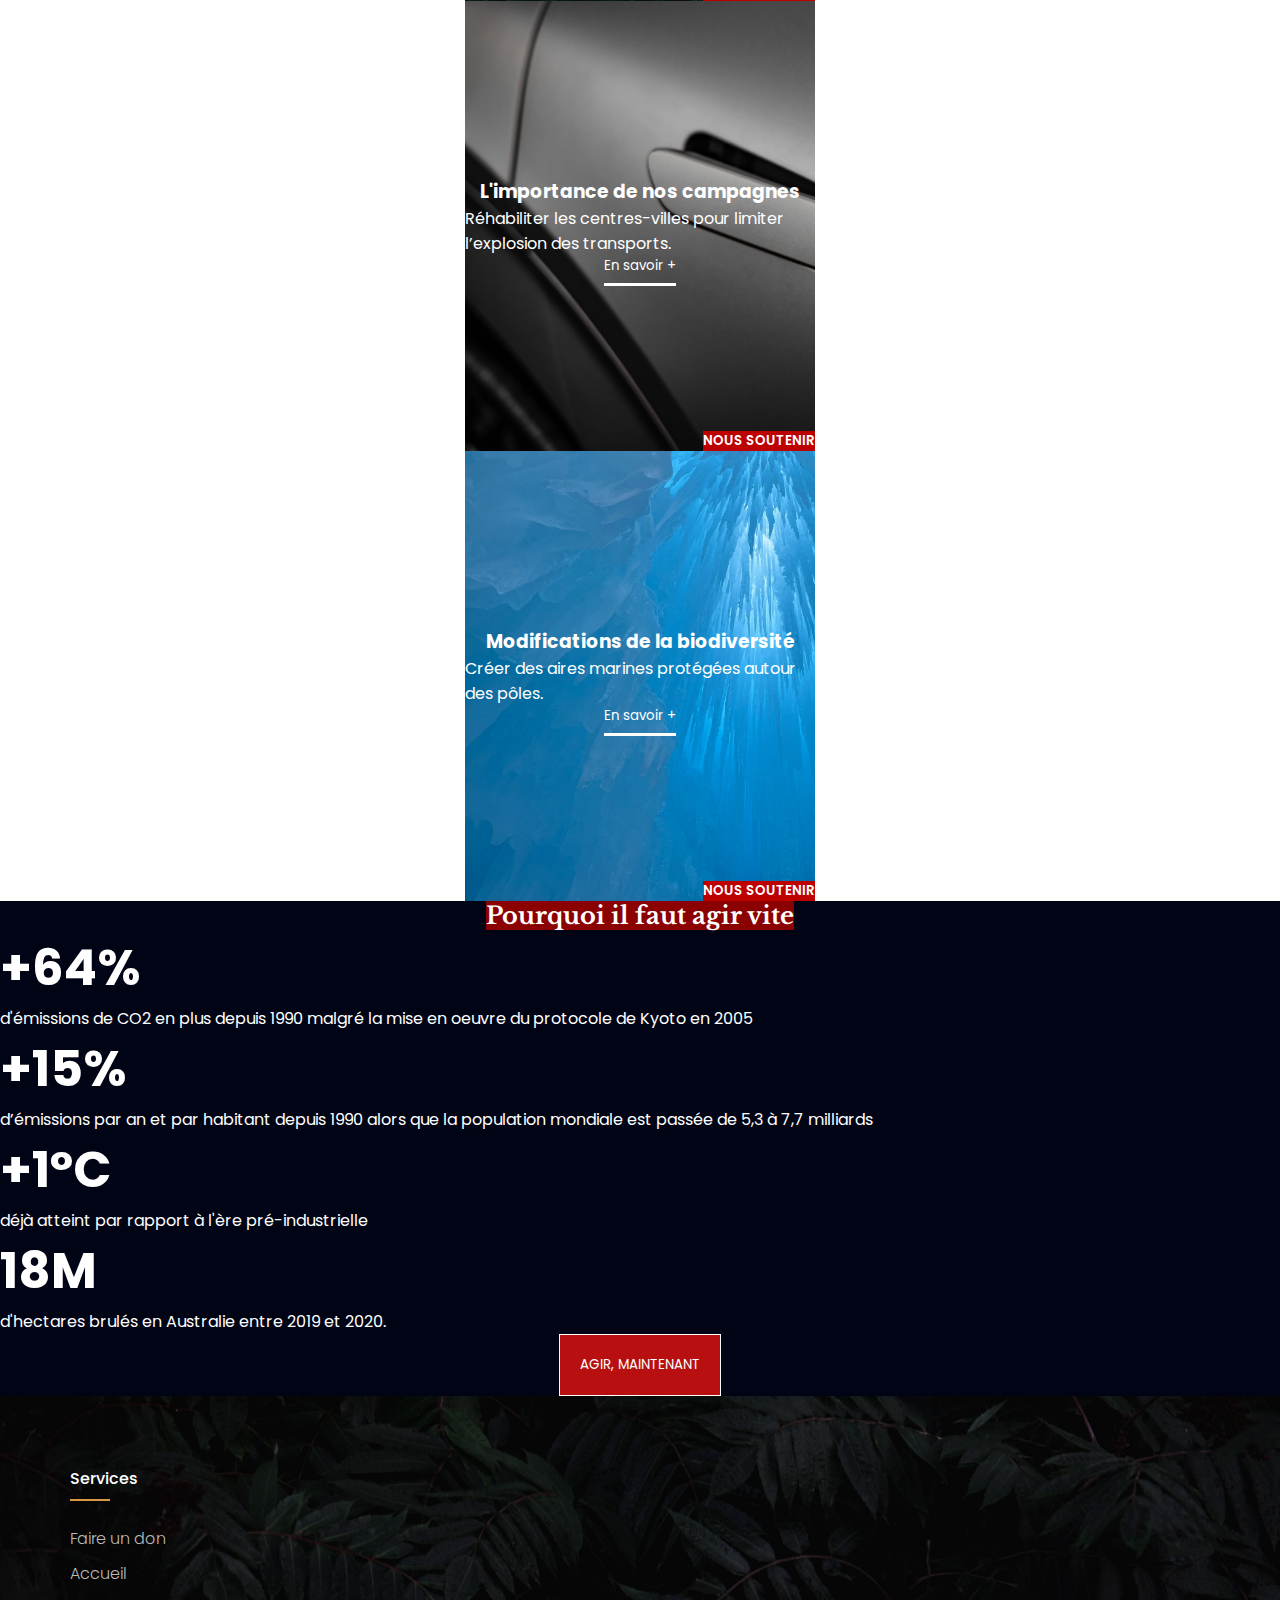
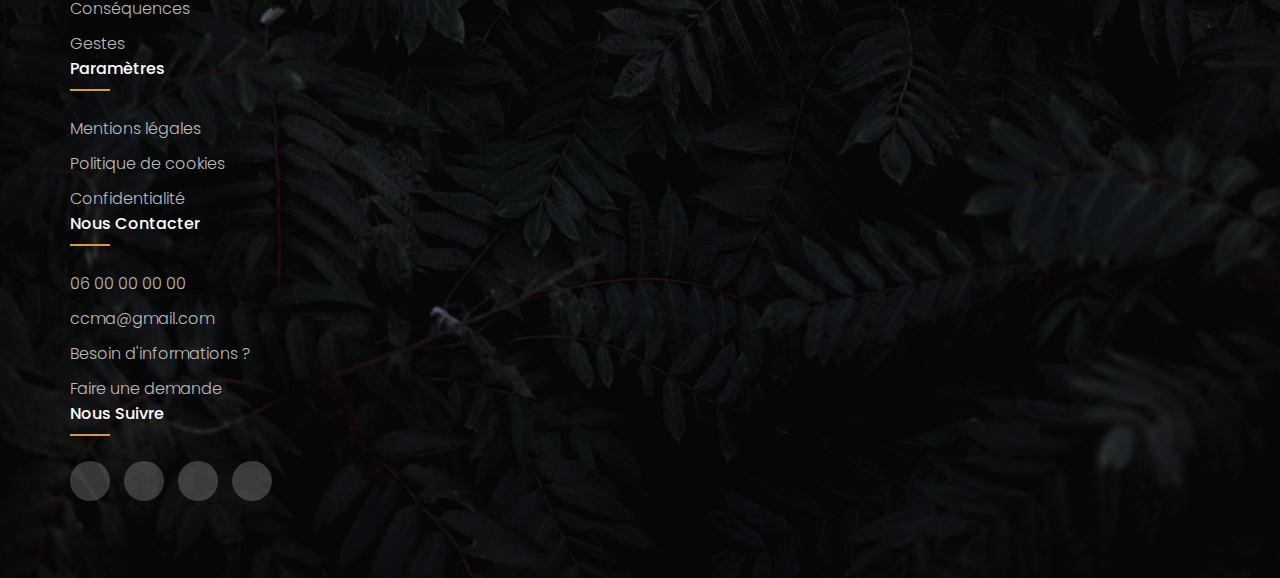
==== commit 56ddd6fc: "Ancres ajoutés" ====
--- a/causes.html
+++ b/causes.html
@@ -27,7 +27,7 @@
         <li><a href="causes.html">Causes</a></li>
         <li><a href="consequences.html">Conséquences</a></li>
         <li><a href="gestes.html">Gestes</a></li>
-        <li><a href="don.html">Faire un don</a></li>
+        <li><a href="don.html" target="_blank">Faire un don</a></li>
     </ul>
   </header>
 
@@ -125,7 +125,7 @@
         </div>
       </div>
       <div class="boutton-centrer">
-        <button><a href="#">En savoir plus <i class="fa-solid fa-circle-plus ms-1"></i></a></button>
+        <button><a href="consequences.html">En savoir plus <i class="fa-solid fa-circle-plus ms-1"></i></a></button>
       </div>
     </div>
   </section>
@@ -145,7 +145,7 @@
           <h3 class="px-5 pb-2">Projets sur les fôrets</h3>
           <p class="pb-3 px-5">Instaurer une réglementation interdisant l’importation de produits de la déforestation. </p>
           <button class="savoir"><a>En savoir +</a></button>
-          <button class="soutenir p-3"><a>Nous soutenir</a></button>
+          <button class="soutenir p-3"><a href="don.html" target="_blank">Nous soutenir</a></button>
         </div>
       </div>
       <div class="col-12 col-lg-4 centrer mb-5">
@@ -153,7 +153,7 @@
           <h3 class="px-5 pb-2">L'importance de nos campagnes</h3>
           <p class="pb-3 px-5">Réhabiliter les centres-villes pour limiter l’explosion des transports.</p>
           <button class="savoir"><a>En savoir +</a></button>
-          <button class="soutenir p-3"><a>Nous soutenir</a></button>
+          <button class="soutenir p-3"><a href="don.html" target="_blank">Nous soutenir</a></button>
         </div>
       </div>
       <div class="col-12 col-lg-4 centrer">
@@ -161,7 +161,7 @@
           <h3 class="px-5 pb-2">Modifications de la biodiversité</h3>
           <p class="pb-3 px-5">Créer des aires marines protégées autour des pôles.</p>
           <button class="savoir"><a>En savoir +</a></button>
-          <button class="soutenir p-3"><a>Nous soutenir</a></button>
+          <button class="soutenir p-3"><a href="don.html" target="_blank">Nous soutenir</a></button>
         </div>
       </div>
     </div>
@@ -192,7 +192,7 @@
       </div>
     </div>
     <div class="boutton-centrer">
-      <button><a href="#">AGIR, MAINTENANT</a></button>
+      <button><a href="don.html" target="_blank">AGIR, MAINTENANT</a></button>
     </div>
   </section>
 
@@ -204,10 +204,10 @@
         <div class="col-md-6 col-xl-3 mb-4">
           <h4>Services</h4>
           <ul>
-            <li><a href="#">Faire un don</a></li>
-            <li><a href="#">Conséquences</a></li>
-            <li><a href="#">Gestes</a></li>
-            <li><a href="#">Causes</a></li>
+            <li><a href="don.html" target="_blank">Faire un don</a></li>
+            <li><a href="index.html">Accueil</a></li>
+            <li><a href="consequence.js">Conséquences</a></li>
+            <li><a href="gestes.html">Gestes</a></li>
           </ul>
         </div>
         <div class="col-md-6 col-xl-3 mb-4">
--- a/causes.css
+++ b/causes.css
@@ -381,6 +381,11 @@
   transition: all 0.5s;
 }
 
+.soutenir a {
+  text-decoration: none;
+  color: white
+}
+
 .soutenir:hover {
   background-color: black;
 }
